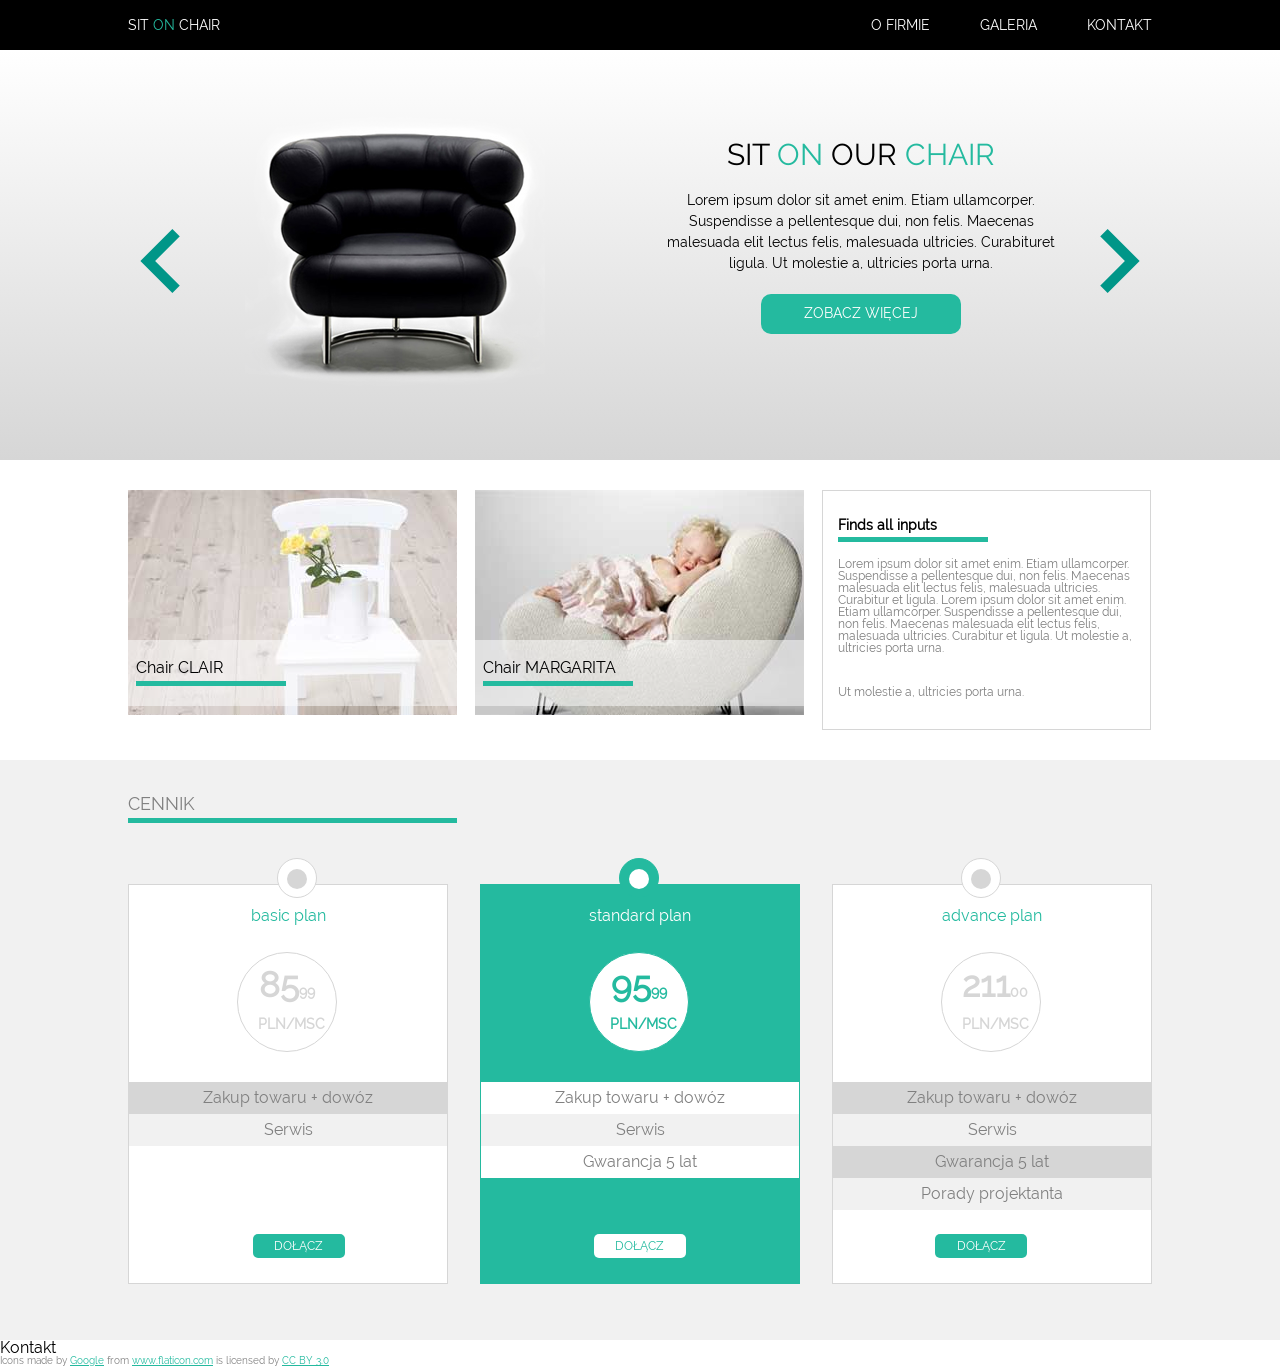
==== index.html @ 919648d9 "Adding styles in Sass, slider and some minor updates" ====
<!DOCTYPE html>
<html lang="en">
<head>
    <meta charset="UTF-8">
    <title>Warsztaty 9 pazdziernika</title>
    <!--<link rel="stylesheet" href="css/style.css">-->
    <link rel="stylesheet" href="css/scss/style2.css">


    <script src="js/jquery-2.1.4.js"></script>
    <script src="js/app.js"></script>
</head>
<body>

    <nav>
        <div class="content">
            <ul>
                <li class="logo">Sit <span class="green">on</span> chair</li>
                <li class="links"><a href="#">Kontakt</a></li>
                <li class="links"><a href="#">Galeria</a></li>
                <li class="links"><a href="#">O firmie</a></li>
            </ul>
        </div>
    </nav>

    <div class="clear"></div>

<!-- tu będzie tooltip
    <div class="tooltip">
        <ul>
            <li>Aktualności</li>
            <li>Nasz team</li>
            <li>Historia</li>
        </ul>
    </div>

    -->

    <div class="jumbotron">
        <div class="content">
            <img class="arrowLeft" src="images/left216.png"/>

            <ul>
                <li>
                    <figure class="bchair">
                    <img src="images/black_chair.png"/>
                    </figure>

                    <article class="main_description">
                        <h1>Sit <span class="green">on </span> our <span class="green">chair</span></h1>
                        <p>Lorem ipsum dolor sit amet enim. Etiam ullamcorper. Suspendisse a pellentesque dui, non felis. Maecenas malesuada elit lectus felis, malesuada ultricies. Curabituret                        ligula. Ut molestie a, ultricies porta urna. </p>
                        <p class="main_more"><a href="#">Zobacz więcej</a></p>
                    </article>
                </li>

                <li>
                    <figure class="bchair">
                    <img src="images/orange.png"/>
                    </figure>

                    <article class="main_description">
                        <h1>Sit <span class="green">on </span> our <span class="green">chair</span></h1>
                        <p>Lorem ipsum dolor sit amet enim. Etiam ullamcorper. Suspendisse a pellentesque dui, non felis. Maecenas malesuada elit lectus felis, malesuada ultricies. Curabitur                          et ligula. Ut molestie a, ultricies porta urna. </p>
                        <p class="main_more"><a href="#">Zobacz więcej</a></p>
                    </article>

                </li>

                <li>
                    <figure class="bchair">
                    <img src="images/red.png"/>
                    </figure>

                    <article class="main_description">
                        <h1>Sit <span class="green">on </span> our <span class="green">chair</span></h1>
                        <p>Lorem ipsum dolor sit amet enim. Etiam ullamcorper. Suspendisse a pellentesque dui, non felis. Maecenas malesuada elit lectus felis, malesuada ultricies. Curabitur                          et ligula. Ut molestie a, ultricies porta urna. </p>
                        <p class="main_more"><a href="#">Zobacz więcej</a></p>
                    </article>
                </li>
            </ul>

             <img class="arrowRight" src="images/keyboard53.png"/>

        </div>
    </div>

    <div class="clear"></div>

    <div class="examples">
        <div class="content">

            <article class="examples_pictures">
                <img class="picture_chair" data-order="0" src="images/box1_img.jpg"/>
                <div class="examples_description">
                    <h3 class="examples_title">Chair CLAIR</h3>
                </div>
            </article>

            <article class="examples_pictures">
                <img class="picture_chair" data-order="1" src="images/box2_img.jpg"/>
                <div class="examples_description">
                    <h3 class="examples_title">Chair MARGARITA</h3>
                </div>
            </article>

            <article class="examples_more">
                <h3 class="examples_title">Finds all inputs</h3>
                <p>Lorem ipsum dolor sit amet enim. Etiam ullamcorper. Suspendisse a pellentesque dui, non felis. Maecenas malesuada elit lectus felis, malesuada ultricies. Curabitur et                       ligula. Lorem ipsum dolor sit amet enim. Etiam ullamcorper. Suspendisse a pellentesque dui, non felis. Maecenas malesuada elit lectus felis, malesuada ultricies.                               Curabitur et ligula. Ut molestie a, ultricies porta urna. </p>
                <p>Ut molestie a, ultricies porta urna.</p>
            </article>


        </div>

    </div>


    <div class="clear"></div>

    <div class="pricelist">

        <div class="content">

            <div class="pricelist_title">
                <h2>Cennik</h2>
            </div>

            <div class="pricelist_plans">

                <div class="pricelist_outer_circles">
                    <p></p>
                    <p class = pricelist_type2></p>
                    <p></p>
                </div>

                <div class="pricelist_circles">
                    <p></p>
                    <p class="pricelist_type2"></p>
                    <p></p>
                </div>


                <article class="pricelist_type1">
                    <h2>basic plan</h2>
                    <p class="pricelist_prices">85<sup>99</sup><br><span>pln/msc</span></p>
                    <ul>
                        <li>Zakup towaru + dowóz</li>
                        <li>Serwis</li>
                    </ul>

                </article>


                <article class="pricelist_type2">
                    <h2>standard plan</h2>
                    <p class="pricelist_prices_type2">95<sup>99</sup><br><span>pln/msc</span></p>
                    <ul>
                        <li>Zakup towaru + dowóz</li>
                        <li>Serwis</li>
                        <li>Gwarancja 5 lat</li>
                    </ul>
                </article>

                <article class="pricelist_type1">
                    <h2>advance plan</h2>
                    <p class="pricelist_prices">211<sup>00</sup><br><span>pln/msc</span></p>
                    <ul>
                        <li>Zakup towaru + dowóz</li>
                        <li>Serwis</li>
                        <li>Gwarancja 5 lat</li>
                        <li>Porady projektanta</li>
                    </ul>
                </article>

                <div>
                    <a href="#">Dołącz</a>
                    <a class="pricelist_type2" href="#">Dołącz</a>
                    <a href="#">Dołącz</a>
                </div>


            </div>


            </div>
    </div>

<div class="clear"></div>

<div class="contact_title">
    <h2>Kontakt</h2>

    <!--form goes here-->
</div>


<!-- REFERENCES -->
    <div class="references">
        Icons made by <a href="http://www.flaticon.com/authors/google" title="Google">Google</a> from <a href="http://www.flaticon.com" title="Flaticon">www.flaticon.com</a>             is licensed by <a href="http://creativecommons.org/licenses/by/3.0/" title="Creative Commons BY 3.0">CC BY 3.0</a></div>
    </div>







</body>
</html>
---- css/style.css ----
/* http://meyerweb.com/eric/tools/css/reset/ 2. v2.0 | 20110126
  License: none (public domain)
*/

html, body, div, span, applet, object, iframe,
h1, h2, h3, h4, h5, h6, p, blockquote, pre,
a, abbr, acronym, address, big, cite, code,
del, dfn, em, img, ins, kbd, q, s, samp,
small, strike, strong, sub, sup, tt, var,
b, u, i, center,
dl, dt, dd, ol, ul, li,
fieldset, form, label, legend,
table, caption, tbody, tfoot, thead, tr, th, td,
article, aside, canvas, details, embed,
figure, figcaption, footer, header, menu, nav, output, ruby, section, summary,
time, mark, audio, video {
    margin: 0;
    padding: 0;
    border: 0;
    font-size: 100%;
    font: inherit;
    vertical-align: baseline;
}

/* HTML5 display-role reset for older browsers */

article, aside, details, figcaption, figure,
footer, header, menu, nav, section {
    display: block;
}
body {
    line-height: 1;
}
ol, ul {
    list-style: none;
}
blockquote, q {
    quotes: none;
}
blockquote:before, blockquote:after,
q:before, q:after {
    content: none;
}
table {
    border-collapse: collapse;
    border-spacing: 0;
}

/* My styles */

@font-face {
    font-family: 'ralewayregular';
    src: url('../fonts/raleway-regular.woff') format('woff');
    font-weight: normal;
    font-style: normal;
}

body {
    font-family: 'ralewayregular', sans-serif;
    width: 980px;
    margin: auto;
    line-height: 1;
    padding: 0;
    border: 0;
}

.clear {
    clear: both;
}
/* Navigation bar */
nav ul {
    background-color: #000000;
    height: 50px;
    width: 980px;
    margin: 0 auto;
    padding: 0;
    border: 0;
}

nav li {
    display: inline-block;
    text-transform: uppercase;
    font-size: 14px;
    color: #ffffff;
    padding: 18px 0 18px 0;
    margin-right: 30px;
    margin-left: 30px;
}

nav li a:link, a:visited {
    text-decoration: none;
    color: white;
}

.green {
    color: #24BA9F;
}

.logo {
    float: left;
}

.links {
    float: right;
}

/* Sticky menu */
/*
.stickyMenu {
    width: 100px;
    height: 100px;
    position: absolute;
    display: block;
    background-color: #000000;
    color: #ffffff;
    top: 100px;
    left: 200px;
}

*/
/* Jumbotron styling */

.jumbotron {
    width: auto;
    height: 400px;
    background: linear-gradient(to bottom, rgb(249, 249, 249), rgb(206, 205, 213));
    display: block;
    border: 0;
    margin: 0;
    position:relative;
}

.jumbotron li {
    display: none;
}

.arrowLeft {
    position: absolute;
    top: 179px;
    left: 30px;
}

.arrowRight {
    position: absolute;
    top: 179px;
    right: 30px;
}

.bchair {
    float: left;
    padding: 40px 0 0 30px;
}

.main_description {
    float: left;
    height: 300px;
    width: 400px;
    text-align: center;
    display: table-cell;
    vertical-align: middle;
    margin: 90px 30px 0 -40px;
}

.main_description h1 {
    text-transform: uppercase;
    font-size: 30px;
    padding: 20px;
}

.main_description p {
    font-size: 14px;
    line-height: 1.5em;
}

.main_more {
    text-transform: uppercase;
    background-color: #24BA9F;
    color: #ffffff;
    font-size: 20px;
    height: 40px;
    width: 200px;
    border-radius: 10px;
    padding: 9px 0;
    box-sizing: border-box;
    text-align: center;
    margin: 20px 100px;
}

.main_more a:link, a:visited {
    text-decoration: none;
    color: #ffffff;
}

/* Examples styling */

.examples {
    width: auto;
    background: #ffffff;
    height: 290px;
    display: block;
    position: relative;
    border: 0;
    margin: 15px 30px 15px 30px;
}

.examples article {
    float: left;
    margin: 0 10px 0 0;
    position: relative;
}

.examples_more {
    border: 1px solid #D6D6D6;
    width: 232px;
    float: left;
    padding: 15px;
    box-sizing: border-box;
}

.examples_more p {
    font-size: 12px;
    color: #808080;
    padding: 16px 0;
}

.examples h3 {
    display: block;
    font-size: 14px;
    font-weight: bold;
    color: #000000;
}

.examples_description {
    background: rgba(255,255,255,.5);
    position: absolute;
    top: 150px;
    width: 329px;
    height: 50px;
    padding: 8px 8px 8px 8px;
}

.examples_title {
    display: block;
    border-bottom: 5px solid #24BA9F;
    width: 150px;
    padding: 12px 0 5px 0;
}

/* Pricelist styling */

.pricelist {
    width: auto;
    background: #F1F1F1;
    height: 580px;
    display: block;
    border: 0;
    margin: 0;
    padding: 0 30px;
}

h2 {
    font-size: 18px;
    text-transform: uppercase;
    color: #808080;
}

.pricelist_title {
    display: block;
    position: relative;
    top: 35px;
    left: 5px;
    border-bottom: 5px solid #24BA9F;
    width: 329px;
    height: 23px;
   }

/* Pricelist boxes styling */

.pricelist_plans {
    display: block;
    margin: 30px 0 30px 0;
}

.pricelist_type1 {
    display: block;
    float: left;
    width: 295px;
    height: 400px;
    border: 1px solid #D6D6D6;
    box-sizing: border-box;
    background: #ffffff;
    margin: 0 5px 0 5px;
    color: #808080;
    padding: 15px 0;
    text-align: center;
    line-height: 2em;
}

.pricelist_outer_circles p {
    display: inline-block;
    height: 40px;
    width: 40px;
    border-radius: 20px;
    background-color: #ffffff;
    border: 1px solid #D6D6D6;
    position: relative;
    top: 40px;
    left: 135px;
    margin: 0 260px 0 0;
}

.pricelist_outer_circles p.pricelist_type2 {
    background-color: #24BA9F;
    border: 1px solid #24BA9F;
}

.pricelist_circles p {
    display: inline-block;
    height: 20px;
    width: 20px;
    border-radius: 10px;
    background-color: #D6D6D6;
    position: relative;
    top: 7px;
    left: 146px;
    margin: 0 282px 0 0;
}

.pricelist_circles p.pricelist_type2 {
    background-color: #ffffff;
}

p.pricelist_prices {
    display: inline-block;
    height: 100px;
    width: 100px;
    border-radius: 50px;
    background-color: #ffffff;
    border: 1px solid #D6D6D6;
    color: #D6D6D6;
    font-size: 35px;
    font-weight: 900;
    text-align: center;
    position: relative;
    top: -30px;
    left: 100px;
    margin: 0 202px 0 0;
    line-height: 0.7em;
    padding: 20px;
    box-sizing: border-box;
}

.pricelist_prices sup {
    font-size: 14px;
}

.pricelist_prices span {
    font-size: 14px;
    text-transform: uppercase;
}

.pricelist_prices_type2 {
    color: #24BA9F;
    border: 1px solid #24BA9F;
    display: inline-block;
    height: 100px;
    width: 100px;
    border-radius: 50px;
    background-color: #ffffff;
    font-size: 35px;
    font-weight: 900;
    text-align: center;
    position: relative;
    top: -30px;
    left: 100px;
    margin: 0 202px 0 0;
    line-height: 0.7em;
    padding: 20px;
    box-sizing: border-box;
}

.pricelist_prices_type2 sup {
    font-size: 14px;
}

.pricelist_prices_type2 span {
    font-size: 14px;
    text-transform: uppercase;
}


.pricelist_type1 h2 {
    color: #24BA9F;
    margin: 0 0 50px 0;
}

.pricelist ul{
    margin: 0;
    border: 0;
    padding: 0;
}

.pricelist li {
    list-style: none;
    width: 100%;
}

.pricelist_type1 li:nth-child(odd) {
    background-color: #D6D6D6;
}

.pricelist li:nth-child(even) {
    background-color: #F1F1F1;
}

.pricelist_type2 li:nth-child(odd) {
    background-color: #ffffff;
}

article.pricelist_type2 {
    display: block;
    float: left;
    width: 295px;
    height: 400px;
    border: 1px solid #24BA9F;
    box-sizing: border-box;
    background: #24BA9F;
    margin: 0 5px 0 5px;
    color: #808080;
    padding: 15px 0;
    text-align: center;
    line-height: 2em;
}

.pricelist_type2 h2 {
    color: #24BA9F;
    margin: 0 0 50px 0;
}

article.pricelist_type2 h2 {
    color: #ffffff;
}

.pricelist a, a:visited {
    display: inline-block;
    text-transform: uppercase;
    background-color: #24BA9F;
    color: #ffffff;
    font-size: 12px;
    height: 24px;
    width: 92px;
    border-radius: 5px;
    text-align: center;
    float: left;
    position: relative;
    top: -50px;
    margin: 0 107px;
    padding: 6px;
    box-sizing: border-box;
    text-decoration: none;
}

a.pricelist_type2, a.pricelist_type2:visited {
    color: #24BA9F;
    background-color: #ffffff;
}


/*references*/
.references {
    color: #808080;
    font-size: 10px;
}

.references a {
    color: #24BA9F;
}
---- css/scss/style2.css ----
/* http://meyerweb.com/eric/tools/css/reset/ 2. v2.0 | 20110126
  License: none (public domain)
*/
html, body, div, span, applet, object, iframe,
h1, h2, h3, h4, h5, h6, p, blockquote, pre,
a, abbr, acronym, address, big, cite, code,
del, dfn, em, img, ins, kbd, q, s, samp,
small, strike, strong, sub, sup, tt, var,
b, u, i, center,
dl, dt, dd, ol, ul, li,
fieldset, form, label, legend,
table, caption, tbody, tfoot, thead, tr, th, td,
article, aside, canvas, details, embed,
figure, figcaption, footer, header, menu, nav, output, ruby, section, summary,
time, mark, audio, video {
  margin: 0;
  padding: 0;
  border: 0;
  font-size: 100%;
  font: inherit;
  vertical-align: baseline; }

/* HTML5 display-role reset for older browsers */
article, aside, details, figcaption, figure,
footer, header, menu, nav, section {
  display: block; }

body {
  line-height: 1; }

ol, ul {
  list-style: none; }

blockquote, q {
  quotes: none; }

blockquote:before, blockquote:after,
q:before, q:after {
  content: none; }

table {
  border-collapse: collapse;
  border-spacing: 0; }

@font-face {
  font-family: 'ralewayregular';
  src: url("../../fonts/raleway-regular.woff") format("woff");
  font-weight: normal;
  font-style: normal; }
/*General settings*/
body {
  font-family: 'ralewayregular', sans-serif;
  line-height: 1;
  padding: 0;
  border: 0; }

.content {
  width: 1024px;
  margin: auto;
  position: relative; }

.clear {
  clear: both; }

/* Navigation bar */
nav {
  background-color: #000000;
  width: 100%; }
  nav ul {
    height: 50px; }
    nav ul :nth-child(n+3):nth-child(-n+4) {
      padding-right: 50px; }
    nav ul li {
      display: inline-block;
      text-transform: uppercase;
      font-size: 14px;
      color: #ffffff;
      padding: 18px 0 18px 0; }
      nav ul li a:link {
        text-decoration: none;
        color: #ffffff; }
      nav ul li a:visited {
        text-decoration: none;
        color: #ffffff; }

.green {
  color: #24BA9F; }

.logo {
  float: left; }

.links {
  float: right; }

/*Jumbotron styling*/
.jumbotron {
  width: auto;
  height: 410px;
  background: linear-gradient(to bottom, #ffffff, #D6D6D6);
  display: block;
  position: relative; }
  .jumbotron li {
    display: none; }

.arrowLeft {
  position: absolute;
  top: 179px;
  left: 0; }

.arrowRight {
  position: absolute;
  top: 179px;
  right: 0; }

.bchair {
  float: left;
  padding: 31.5px; }

.main_description {
  float: left;
  height: 300px;
  width: 400px;
  text-align: center;
  margin-top: 70px;
  margin-bottom: 30px; }
  .main_description h1 {
    text-transform: uppercase;
    font-size: 30px;
    padding: 20px; }
  .main_description p {
    font-size: 14px;
    line-height: 1.5em; }

.main_more {
  text-transform: uppercase;
  background-color: #24BA9F;
  color: #ffffff;
  font-size: 20px;
  height: 40px;
  width: 200px;
  border-radius: 10px;
  padding: 9px 0;
  box-sizing: border-box;
  text-align: center;
  margin: 20px 100px; }
  .main_more a:link {
    text-decoration: none;
    color: #ffffff; }
  .main_more a:visited {
    text-decoration: none;
    color: #ffffff; }

/* Examples styling */
.examples {
  width: auto;
  background: #ffffff;
  height: 240px;
  display: block;
  position: relative;
  border: 0;
  margin: 30px 0; }

.examples_pictures {
  float: left;
  margin-right: 18px;
  position: relative; }

.examples_more {
  border: 1px solid #D6D6D6;
  width: 329px;
  float: left;
  padding: 15px;
  box-sizing: border-box;
  margin: 0; }
  .examples_more p {
    font-size: 12px;
    color: #808080;
    padding: 16px 0; }
  .examples_more h3 {
    display: block;
    font-size: 14px;
    font-weight: bold;
    color: #000000; }

.examples_description {
  background: rgba(255, 255, 255, 0.5);
  position: absolute;
  top: 150px;
  width: 329px;
  height: 50px;
  padding: 8px 8px 8px 8px; }

.examples_title {
  display: block;
  border-bottom: 5px solid #24BA9F;
  width: 150px;
  padding: 12px 0 5px 0; }

/* Pricelist styling */
.pricelist {
  width: auto;
  background: #F1F1F1;
  height: 580px;
  display: block; }

.pricelist_title {
  display: block;
  position: relative;
  top: 35px;
  border-bottom: 5px solid #24BA9F;
  width: 329px;
  height: 23px; }
  .pricelist_title h2 {
    font-size: 18px;
    text-transform: uppercase;
    color: #808080; }

/* Pricelist boxes styling */
.pricelist_plans {
  display: block;
  margin: 30px 0 30px 0; }

.pricelist_outer_circles p {
  display: inline-block;
  height: 40px;
  width: 40px;
  border-radius: 20px;
  background-color: #ffffff;
  border: 1px solid #D6D6D6;
  box-sizing: border-box;
  position: relative;
  top: 40px;
  margin: 0 149px; }

.pricelist_outer_circles p.pricelist_type2 {
  background-color: #24BA9F;
  border: 1px solid #24BA9F; }

.pricelist_circles p {
  display: inline-block;
  height: 20px;
  width: 20px;
  border-radius: 10px;
  background-color: #D6D6D6;
  box-sizing: border-box;
  position: relative;
  top: 8px;
  margin: 0 159px; }

.pricelist_circles p.pricelist_type2 {
  background-color: #ffffff; }

.pricelist_type1 {
  display: block;
  float: left;
  width: 320px;
  height: 400px;
  border: 1px solid #D6D6D6;
  box-sizing: border-box;
  background: #ffffff;
  color: #808080;
  padding: 15px 0;
  text-align: center;
  line-height: 2em; }
  .pricelist_type1 h2 {
    color: #24BA9F;
    margin: 0 0 50px 0; }

article.pricelist_type2 {
  display: block;
  float: left;
  width: 320px;
  height: 400px;
  border: 1px solid #24BA9F;
  box-sizing: border-box;
  background: #24BA9F;
  margin: 0 32px;
  color: #808080;
  padding: 15px 0;
  text-align: center;
  line-height: 2em; }
  article.pricelist_type2 h2 {
    color: #ffffff; }

.pricelist_type2 h2 {
  color: #24BA9F;
  margin: 0 0 50px 0; }

p.pricelist_prices {
  display: inline-block;
  height: 100px;
  width: 100px;
  border-radius: 50px;
  background-color: #ffffff;
  border: 1px solid #D6D6D6;
  color: #D6D6D6;
  font-size: 35px;
  font-weight: 900;
  text-align: center;
  position: relative;
  top: -30px;
  left: 100px;
  margin: 0 202px 0 0;
  line-height: 0.7em;
  padding: 20px;
  box-sizing: border-box; }
  p.pricelist_prices sup {
    font-size: 14px; }
  p.pricelist_prices span {
    font-size: 14px;
    text-transform: uppercase; }

.pricelist_prices_type2 {
  color: #24BA9F;
  border: 1px solid #24BA9F;
  display: inline-block;
  height: 100px;
  width: 100px;
  border-radius: 50px;
  background-color: #ffffff;
  font-size: 35px;
  font-weight: 900;
  text-align: center;
  position: relative;
  top: -30px;
  left: 100px;
  margin: 0 202px 0 0;
  line-height: 0.7em;
  padding: 20px;
  box-sizing: border-box; }
  .pricelist_prices_type2 sup {
    font-size: 14px; }
  .pricelist_prices_type2 span {
    font-size: 14px;
    text-transform: uppercase; }

.pricelist ul {
  margin: 0;
  border: 0;
  padding: 0; }
.pricelist li {
  list-style: none;
  width: 100%; }
  .pricelist li:nth-child(even) {
    background-color: #F1F1F1; }
  .pricelist li:nth-child(odd) {
    background-color: #ffffff; }

.pricelist_type1 li:nth-child(odd) {
  background-color: #D6D6D6; }

.pricelist a,
.pricelist a:visited {
  display: inline-block;
  text-transform: uppercase;
  background-color: #24BA9F;
  color: #ffffff;
  font-size: 12px;
  height: 24px;
  width: 92px;
  border-radius: 5px;
  text-align: center;
  float: left;
  position: relative;
  top: -50px;
  margin: 0 124.66667px;
  padding: 6px;
  box-sizing: border-box;
  text-decoration: none; }

a.pricelist_type2,
a.pricelist_type2:visited {
  color: #24BA9F;
  background-color: #ffffff; }

/*references*/
.references {
  color: #808080;
  font-size: 10px; }
  .references a {
    color: #24BA9F; }

/*# sourceMappingURL=style2.css.map */
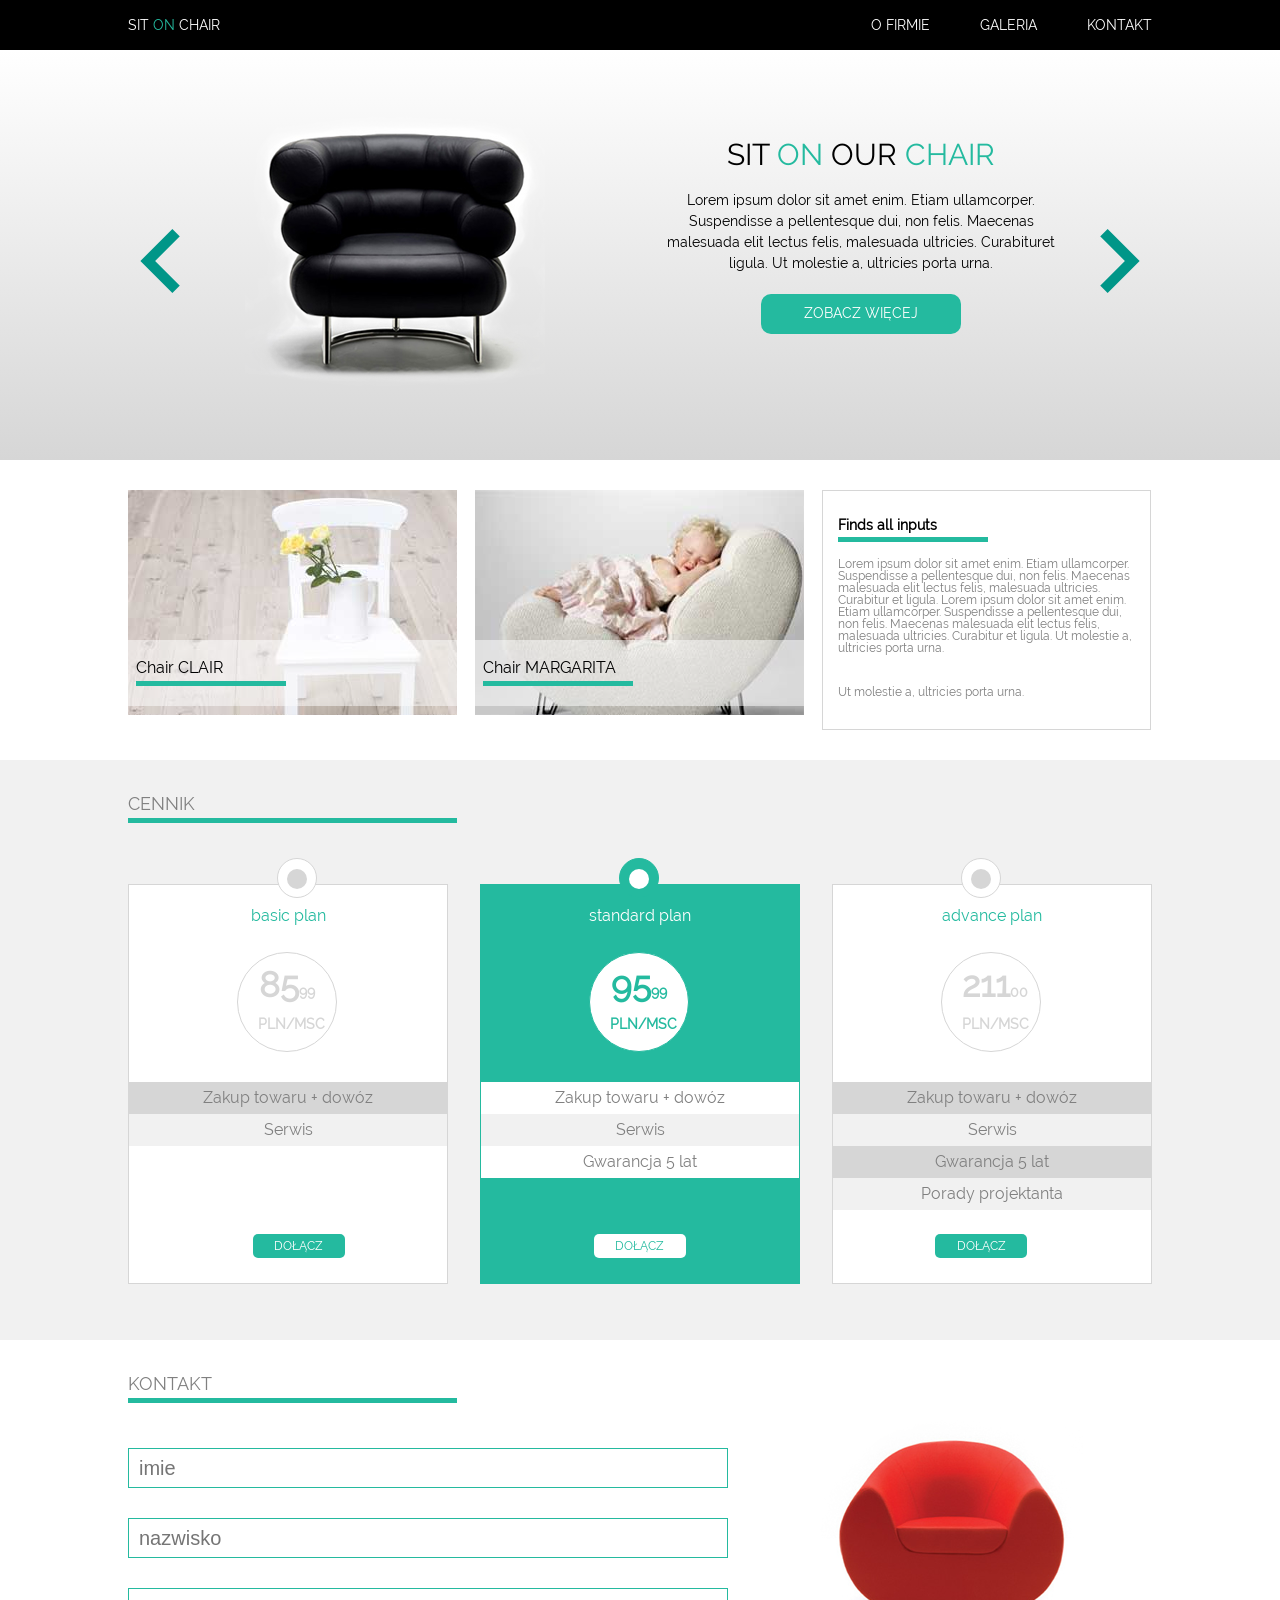
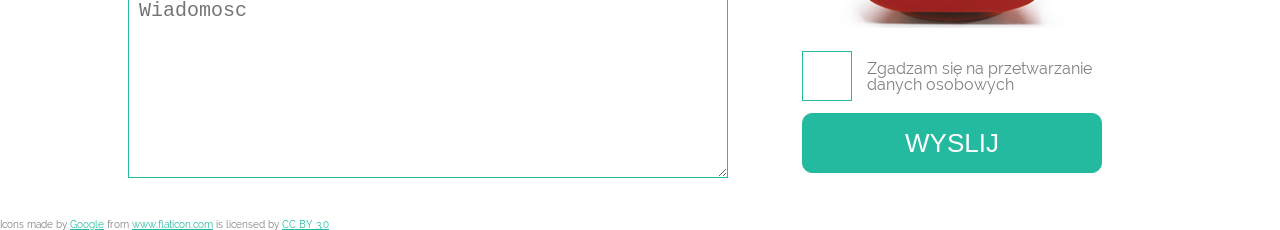
==== commit deb84661: "Added contact form section" ====
--- a/index.html
+++ b/index.html
@@ -187,22 +187,44 @@
 
 <div class="clear"></div>
 
-<div class="contact_title">
-    <h2>Kontakt</h2>
-
-    <!--form goes here-->
-</div>
+    <div class="contact">
+        <div class="content">
+            <div class="contact_title">
+                <h2>Kontakt</h2>
+            </div>
+
+            <div class="contact-form">
+                <form>
+                    <div class="to-left">
+                        <input type="text" id="imie" placeholder="imie">
+                        <input type="text" id="nazwisko" placeholder="nazwisko">
+                        <textarea class="wiadomosc" placeholder="Wiadomosc"></textarea>
+                    </div>
+
+                    <div class="to-right">
+                        <img src="images/red_chair.png">
+                        <div class="checkbox">
+                            <input type="checkbox" id="agree">
+                            <label for="agree">Zgadzam się na przetwarzanie danych osobowych</label>
+                        </div>
+                        <input type="submit" value="wyslij">
+                    </div>
+
+                </form>
+
+
+            </div>
+        </div>
+    </div>
+
+<div class="clear"></div>
+
 
 
 <!-- REFERENCES -->
     <div class="references">
-        Icons made by <a href="http://www.flaticon.com/authors/google" title="Google">Google</a> from <a href="http://www.flaticon.com" title="Flaticon">www.flaticon.com</a>             is licensed by <a href="http://creativecommons.org/licenses/by/3.0/" title="Creative Commons BY 3.0">CC BY 3.0</a></div>
-    </div>
-
-
-
-
-
+        Icons made by <a href="http://www.flaticon.com/authors/google" title="Google">Google</a> from <a href="http://www.flaticon.com" title="Flaticon">www.flaticon.com</a>             is licensed by <a href="http://creativecommons.org/licenses/by/3.0/" title="Creative Commons BY 3.0">CC BY 3.0</a>
+    </div>
 
 
 </body>
--- a/css/scss/style2.css
+++ b/css/scss/style2.css
@@ -373,6 +373,97 @@
   color: #24BA9F;
   background-color: #ffffff; }
 
+/*contact*/
+.contact {
+  width: auto;
+  background: #ffffff;
+  height: 480px;
+  display: block; }
+
+.contact_title {
+  display: block;
+  position: relative;
+  top: 35px;
+  border-bottom: 5px solid #24BA9F;
+  width: 329px;
+  height: 23px; }
+  .contact_title h2 {
+    font-size: 18px;
+    text-transform: uppercase;
+    color: #808080; }
+
+.to-left {
+  float: left;
+  width: 624px;
+  position: relative;
+  top: 80px; }
+  .to-left input[type="text"] {
+    margin-bottom: 30px;
+    border: 1px solid #24BA9F;
+    height: 40px;
+    width: 600px;
+    font-size: 20px;
+    padding: 10px;
+    box-sizing: border-box; }
+  .to-left .wiadomosc {
+    padding: 10px;
+    height: 190px;
+    width: 600px;
+    font-size: 20px;
+    border: 1px solid #24BA9F;
+    box-sizing: border-box; }
+
+.to-right {
+  float: right;
+  width: 400px;
+  position: relative;
+  top: 50px;
+  padding: 0 50px;
+  box-sizing: border-box; }
+  .to-right .checkbox {
+    position: relative;
+    margin: 20px 0; }
+    .to-right .checkbox input {
+      display: block;
+      opacity: 0;
+      height: 48px;
+      position: absolute;
+      width: 48px; }
+    .to-right .checkbox input:checked + label::after {
+      display: block; }
+    .to-right .checkbox label {
+      display: block;
+      padding-left: 65px;
+      padding-top: 10px;
+      position: relative;
+      font-size: 16px;
+      color: #808080; }
+      .to-right .checkbox label:before, .to-right .checkbox label:after {
+        border: 1px solid #24BA9F;
+        content: "";
+        display: block;
+        left: 0;
+        height: 48px;
+        position: absolute;
+        width: 48px;
+        top: 0; }
+      .to-right .checkbox label:after {
+        background: url("../../images/form_ok.jpg") no-repeat center;
+        border: 0;
+        display: none; }
+  .to-right img {
+    padding: 0 18px;
+    box-sizing: border-box; }
+  .to-right input[type="submit"] {
+    height: 60px;
+    width: 300px;
+    border-radius: 10px;
+    border: 1px solid #24BA9F;
+    background-color: #24BA9F;
+    color: #ffffff;
+    text-transform: uppercase;
+    font-size: 26px; }
+
 /*references*/
 .references {
   color: #808080;
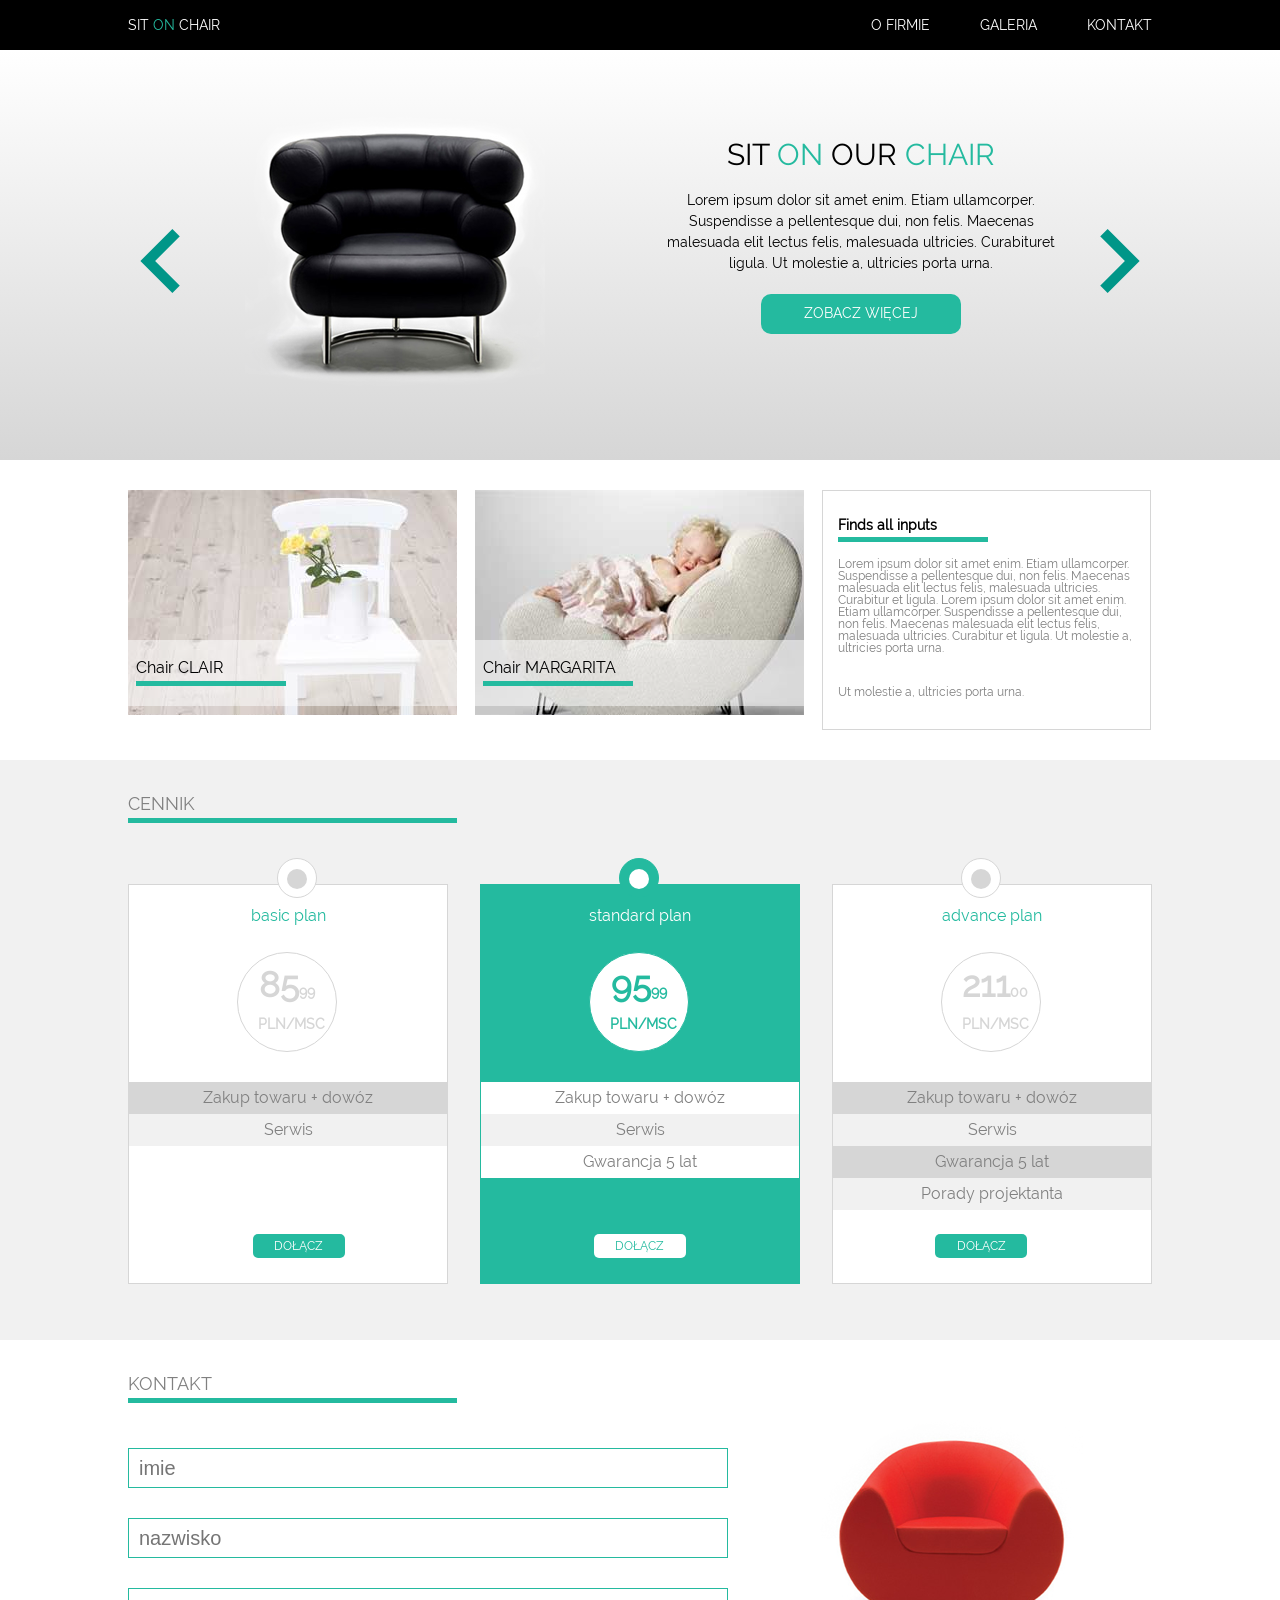
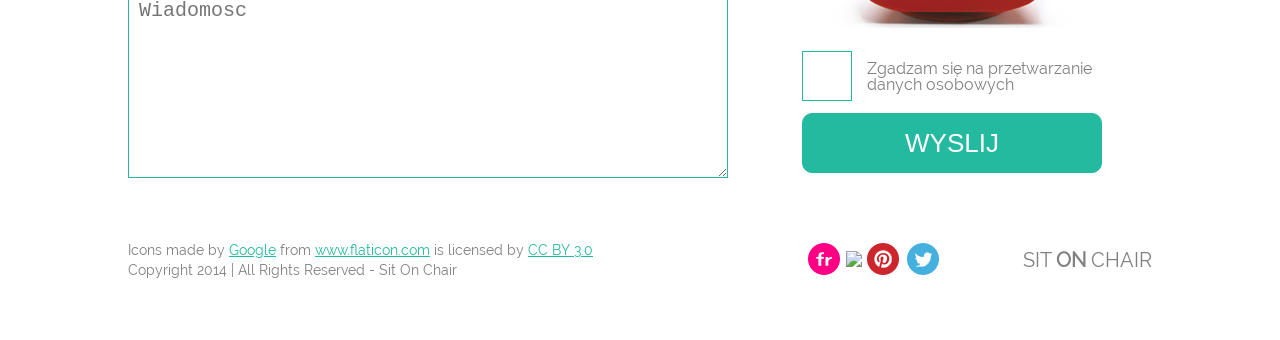
==== commit 413112bd: "Added references section. Finished styling in vanilla CSS and updated styling in Sass" ====
--- a/index.html
+++ b/index.html
@@ -185,7 +185,7 @@
             </div>
     </div>
 
-<div class="clear"></div>
+    <div class="clear"></div>
 
     <div class="contact">
         <div class="content">
@@ -211,19 +211,26 @@
                     </div>
 
                 </form>
-
-
-            </div>
-        </div>
-    </div>
-
-<div class="clear"></div>
-
-
-
-<!-- REFERENCES -->
+            </div>
+        </div>
+    </div>
+
+    <div class="clear"></div>
+
     <div class="references">
-        Icons made by <a href="http://www.flaticon.com/authors/google" title="Google">Google</a> from <a href="http://www.flaticon.com" title="Flaticon">www.flaticon.com</a>             is licensed by <a href="http://creativecommons.org/licenses/by/3.0/" title="Creative Commons BY 3.0">CC BY 3.0</a>
+        <div class="content references-content">
+                <ul class="references-items">
+                    <li class="references-copyright">
+                        <p>Icons made by <a href="http://www.flaticon.com/authors/google" title="Google">Google</a> from <a href="http://www.flaticon.com" title="Flaticon">www.flaticon.com</a>                        is licensed by <a href="http://creativecommons.org/licenses/by/3.0/" title="Creative Commons BY 3.0">CC BY 3.0</a></p>
+                        <p>Copyright 2014 | All Rights Reserved - Sit On Chair</p>
+                    </li>
+                    <li class="references-item"><a href="http://www.flickr.com"><img src="images/flickr.png"></a></li>
+                    <li class="references-item"><a href="http://www.vimeo.com"><img src="images/vimeo.png"></a></li>
+                    <li class="references-item"><a href="http://www.pinterest.com"><img src="images/pinterest.png"></a></li>
+                    <li class="references-item"><a href="http://www.twitter.com"><img src="images/twitter.png"></a></li>
+                    <li class="references-logo"> <p>Sit <span>on</span> chair</p></li>
+                </ul>
+        </div>
     </div>
 
 
--- a/css/style.css
+++ b/css/style.css
@@ -466,12 +466,159 @@
 }
 
 
+
+/*contact*/
+
+.contact {
+    width: auto;
+    background: #ffffff;
+    height: 480px;
+    display: block;
+}
+
+.contact_title {
+    display: block;
+    position: relative;
+    top: 35px;
+    left: 35px;
+    border-bottom: 5px solid #24BA9F;
+    width: 329px;
+    height: 23px;
+}
+
+.contact_title h2 {
+    font-size: 18px;
+    text-transform: uppercase;
+    color: #808080;
+}
+
+.to-left {
+    float: left;
+    width: 580px;
+    position: relative;
+    top: 80px;
+    left: 35px;
+}
+
+.to-left input[type="text"] {
+    margin-bottom: 30px;
+    border: 1px solid #24BA9F;
+    height: 40px;
+    width: 500px;
+    font-size: 20px;
+    padding: 10px;
+    box-sizing: border-box;
+}
+
+.to-left .wiadomosc {
+    padding: 10px;
+    height: 190px;
+    width: 500px;
+    font-size: 20px;
+    border: 1px solid #24BA9F;
+    box-sizing: border-box;
+}
+
+.to-right {
+    float: right;
+    width: 400px;
+    position: relative;
+    top: 50px;
+    padding: 0 50px;
+    box-sizing: border-box;
+}
+
+.to-right .checkbox {
+    position: relative;
+    margin: 20px 0;
+}
+
+.to-right .checkbox input {
+    display: block;
+    opacity: 0;
+    height: 48px;
+    position: absolute;
+    width: 48px;
+}
+
+.to-right .checkbox input:checked + label::after {
+    display: block;
+}
+
+.to-right .checkbox label {
+    display: block;
+    padding-left: 65px;
+    padding-top: 10px;
+    position: relative;
+    font-size: 16px;
+    color: #808080;
+}
+
+.to-right .checkbox label:before, .to-right .checkbox label:after {
+    border: 1px solid #24BA9F;
+    content: "";
+    display: block;
+    left: 0;
+    height: 48px;
+    position: absolute;
+    width: 48px;
+    top: 0;
+}
+
+.to-right .checkbox label:after {
+    background: url("../images/form_ok.jpg") no-repeat center;
+    border: 0;
+    display: none;
+}
+
+.to-right img {
+    padding: 0 18px;
+    box-sizing: border-box;
+}
+
+.to-right input[type="submit"] {
+    height: 60px;
+    width: 300px;
+    border-radius: 10px;
+    border: 1px solid #24BA9F;
+    background-color: #24BA9F;
+    color: #ffffff;
+    text-transform: uppercase;
+    font-size: 26px;
+}
+
 /*references*/
 .references {
-    color: #808080;
-    font-size: 10px;
-}
-
-.references a {
+    height: 100px;
+    background-color: #ffffff;
+    margin-top: 20px;
+}
+
+.references-items li {
+    display: inline-block;
+    vertical-align: middle;
+}
+
+.references-copyright {
+    color: #808080;
+    font-size: 14px;
+    margin-right: 130px;
+    margin-left: 35px;
+    line-height: 20px;
+}
+
+.references-copyright a {
     color: #24BA9F;
+}
+
+.references-logo {
+    float: right;
+    text-transform: uppercase;
+    font-size: 20px;
+    color: #808080;
+    padding-top: 10px;
+}
+
+.references-logo span {
+    font-weight: bolder;
 }
--- a/css/scss/style2.css
+++ b/css/scss/style2.css
@@ -466,9 +466,31 @@
 
 /*references*/
 .references {
+  height: 100px;
+  background-color: #ffffff;
+  margin-top: 20px; }
+
+.references-items li {
+  display: inline-block;
+  vertical-align: middle; }
+
+.references-copyright {
   color: #808080;
-  font-size: 10px; }
-  .references a {
+  font-size: 14px;
+  margin-right: 210px;
+  line-height: 20px; }
+  .references-copyright a {
     color: #24BA9F; }
 
+.references-logo {
+  float: right;
+  text-transform: uppercase;
+  font-size: 20px;
+  color: #808080;
+  padding-top: 10px; }
+  .references-logo span {
+    font-weight: bolder; }
+
+/*end*/
+
 /*# sourceMappingURL=style2.css.map */
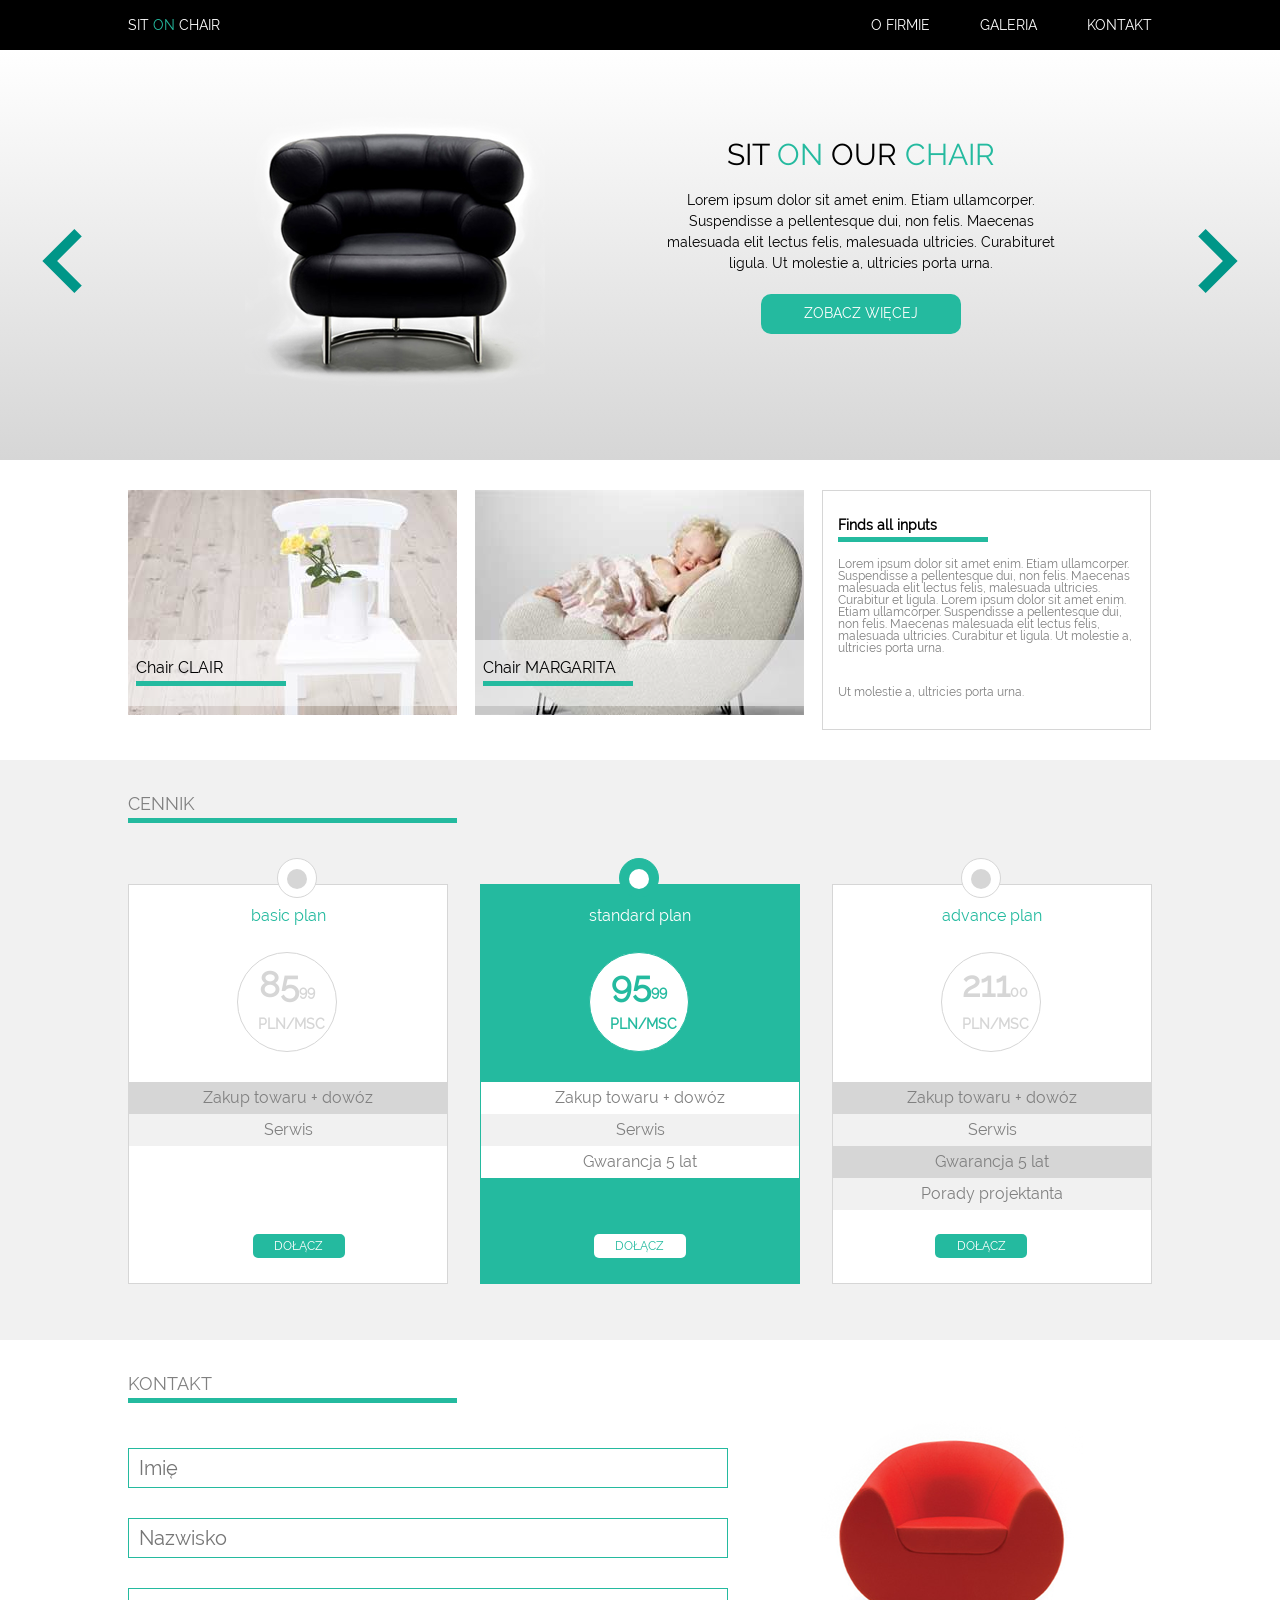
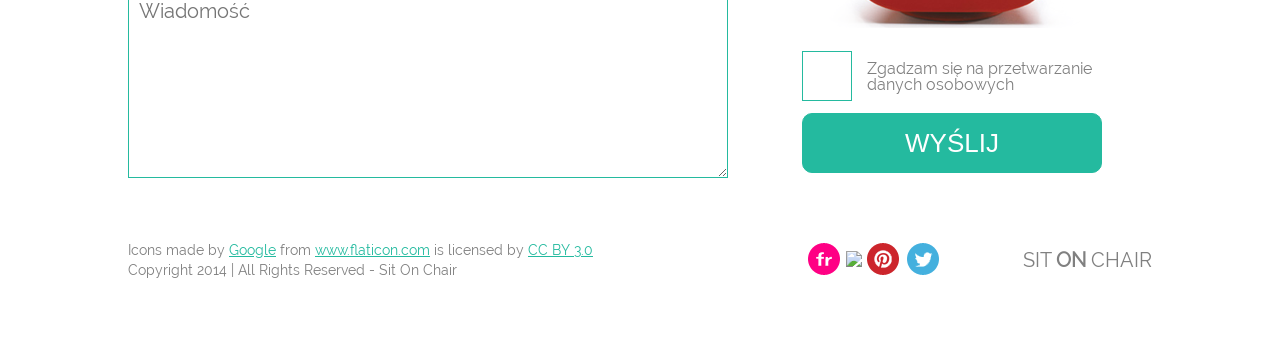
==== commit 291110b9: "Added a drop down menu with tooltips." ====
--- a/index.html
+++ b/index.html
@@ -12,79 +12,89 @@
 </head>
 <body>
 
+<div class="top-part">
     <nav>
         <div class="content">
-            <ul>
+            <ul class="firstLevel">
                 <li class="logo">Sit <span class="green">on</span> chair</li>
-                <li class="links"><a href="#">Kontakt</a></li>
-                <li class="links"><a href="#">Galeria</a></li>
-                <li class="links"><a href="#">O firmie</a></li>
+                <li class="links"><a href="#">Kontakt</a>
+                    <ul class="secondLevel">
+                        <li><a href="#">Obsługa klienta</a></li>
+                        <li><a href="#">Biuro</a></li>
+                    </ul>
+                </li>
+
+                <li class="links"><a href="#">Galeria</a>
+                    <ul class="secondLevel">
+                        <li><a href="#">Produkty</a></li>
+                        <li><a href="#">Realizacje</a></li>
+                    </ul>
+                </li>
+
+                <li class="links"><a href="#">O firmie</a>
+                    <ul class="secondLevel">
+                        <li><a href="#">Aktualności</a></li>
+                        <li><a href="#">Nasz team</a></li>
+                        <li><a href="#">Historia</a></li>
+                    </ul>
+                </li>
             </ul>
         </div>
     </nav>
 
     <div class="clear"></div>
 
-<!-- tu będzie tooltip
-    <div class="tooltip">
-        <ul>
-            <li>Aktualności</li>
-            <li>Nasz team</li>
-            <li>Historia</li>
-        </ul>
-    </div>
-
-    -->
-
     <div class="jumbotron">
         <div class="content">
+
             <img class="arrowLeft" src="images/left216.png"/>
 
             <ul>
                 <li>
                     <figure class="bchair">
-                    <img src="images/black_chair.png"/>
+                        <img src="images/black_chair.png"/>
                     </figure>
 
                     <article class="main_description">
                         <h1>Sit <span class="green">on </span> our <span class="green">chair</span></h1>
-                        <p>Lorem ipsum dolor sit amet enim. Etiam ullamcorper. Suspendisse a pellentesque dui, non felis. Maecenas malesuada elit lectus felis, malesuada ultricies. Curabituret                        ligula. Ut molestie a, ultricies porta urna. </p>
+                        <p>Lorem ipsum dolor sit amet enim. Etiam ullamcorper. Suspendisse a pellentesque dui, non felis. Maecenas malesuada elit lectus felis, malesuada ultricies.                                    Curabituret ligula. Ut molestie a, ultricies porta urna. </p>
                         <p class="main_more"><a href="#">Zobacz więcej</a></p>
                     </article>
                 </li>
 
                 <li>
                     <figure class="bchair">
-                    <img src="images/orange.png"/>
+                        <img src="images/orange.png"/>
                     </figure>
 
                     <article class="main_description">
                         <h1>Sit <span class="green">on </span> our <span class="green">chair</span></h1>
-                        <p>Lorem ipsum dolor sit amet enim. Etiam ullamcorper. Suspendisse a pellentesque dui, non felis. Maecenas malesuada elit lectus felis, malesuada ultricies. Curabitur                          et ligula. Ut molestie a, ultricies porta urna. </p>
+                        <p>Lorem ipsum dolor sit amet enim. Etiam ullamcorper. Suspendisse a pellentesque dui, non felis. Maecenas malesuada elit lectus felis, malesuada ultricies.                                    Curabitur et ligula. Ut molestie a, ultricies porta urna. </p>
                         <p class="main_more"><a href="#">Zobacz więcej</a></p>
                     </article>
-
                 </li>
 
                 <li>
                     <figure class="bchair">
-                    <img src="images/red.png"/>
+                        <img src="images/red.png"/>
                     </figure>
 
                     <article class="main_description">
                         <h1>Sit <span class="green">on </span> our <span class="green">chair</span></h1>
-                        <p>Lorem ipsum dolor sit amet enim. Etiam ullamcorper. Suspendisse a pellentesque dui, non felis. Maecenas malesuada elit lectus felis, malesuada ultricies. Curabitur                          et ligula. Ut molestie a, ultricies porta urna. </p>
+                        <p>Lorem ipsum dolor sit amet enim. Etiam ullamcorper. Suspendisse a pellentesque dui, non felis. Maecenas malesuada elit lectus felis, malesuada ultricies.                                    Curabitur et ligula. Ut molestie a, ultricies porta urna. </p>
                         <p class="main_more"><a href="#">Zobacz więcej</a></p>
                     </article>
                 </li>
             </ul>
 
-             <img class="arrowRight" src="images/keyboard53.png"/>
-
-        </div>
-    </div>
-
-    <div class="clear"></div>
+            <img class="arrowRight" src="images/keyboard53.png"/>
+
+        </div>
+    </div>
+
+    <div class="clear"></div>
+
+</div>
 
     <div class="examples">
         <div class="content">
@@ -109,16 +119,12 @@
                 <p>Ut molestie a, ultricies porta urna.</p>
             </article>
 
-
-        </div>
-
-    </div>
-
+        </div>
+    </div>
 
     <div class="clear"></div>
 
     <div class="pricelist">
-
         <div class="content">
 
             <div class="pricelist_title">
@@ -138,7 +144,6 @@
                     <p class="pricelist_type2"></p>
                     <p></p>
                 </div>
-
 
                 <article class="pricelist_type1">
                     <h2>basic plan</h2>
@@ -149,7 +154,6 @@
                     </ul>
 
                 </article>
-
 
                 <article class="pricelist_type2">
                     <h2>standard plan</h2>
@@ -178,17 +182,16 @@
                     <a href="#">Dołącz</a>
                 </div>
 
-
-            </div>
-
-
-            </div>
+            </div>
+
+        </div>
     </div>
 
     <div class="clear"></div>
 
     <div class="contact">
         <div class="content">
+
             <div class="contact_title">
                 <h2>Kontakt</h2>
             </div>
@@ -196,9 +199,9 @@
             <div class="contact-form">
                 <form>
                     <div class="to-left">
-                        <input type="text" id="imie" placeholder="imie">
-                        <input type="text" id="nazwisko" placeholder="nazwisko">
-                        <textarea class="wiadomosc" placeholder="Wiadomosc"></textarea>
+                        <input type="text" id="imie" placeholder="Imię">
+                        <input type="text" id="nazwisko" placeholder="Nazwisko">
+                        <textarea class="wiadomosc" placeholder="Wiadomość"></textarea>
                     </div>
 
                     <div class="to-right">
@@ -207,18 +210,19 @@
                             <input type="checkbox" id="agree">
                             <label for="agree">Zgadzam się na przetwarzanie danych osobowych</label>
                         </div>
-                        <input type="submit" value="wyslij">
+                        <input type="submit" value="wyślij">
                     </div>
-
                 </form>
             </div>
+
         </div>
     </div>
 
     <div class="clear"></div>
 
     <div class="references">
-        <div class="content references-content">
+        <div class="content">
+
                 <ul class="references-items">
                     <li class="references-copyright">
                         <p>Icons made by <a href="http://www.flaticon.com/authors/google" title="Google">Google</a> from <a href="http://www.flaticon.com" title="Flaticon">www.flaticon.com</a>                        is licensed by <a href="http://creativecommons.org/licenses/by/3.0/" title="Creative Commons BY 3.0">CC BY 3.0</a></p>
@@ -230,9 +234,11 @@
                     <li class="references-item"><a href="http://www.twitter.com"><img src="images/twitter.png"></a></li>
                     <li class="references-logo"> <p>Sit <span>on</span> chair</p></li>
                 </ul>
-        </div>
-    </div>
-
+
+        </div>
+    </div>
+
+    <div class="clear"></div>
 
 </body>
 </html>
--- a/css/scss/style2.css
+++ b/css/scss/style2.css
@@ -54,10 +54,12 @@
   padding: 0;
   border: 0; }
 
+.top-part {
+  position: relative; }
+
 .content {
   width: 1024px;
-  margin: auto;
-  position: relative; }
+  margin: auto; }
 
 .clear {
   clear: both; }
@@ -66,22 +68,23 @@
 nav {
   background-color: #000000;
   width: 100%; }
-  nav ul {
-    height: 50px; }
-    nav ul :nth-child(n+3):nth-child(-n+4) {
-      padding-right: 50px; }
-    nav ul li {
-      display: inline-block;
-      text-transform: uppercase;
-      font-size: 14px;
-      color: #ffffff;
-      padding: 18px 0 18px 0; }
-      nav ul li a:link {
-        text-decoration: none;
-        color: #ffffff; }
-      nav ul li a:visited {
-        text-decoration: none;
-        color: #ffffff; }
+
+ul.firstLevel {
+  height: 50px; }
+  ul.firstLevel :nth-child(n+3):nth-child(-n+4) {
+    padding-right: 50px; }
+
+.firstLevel li {
+  text-transform: uppercase;
+  font-size: 14px;
+  color: #ffffff;
+  padding: 18px 0 18px 0; }
+  .firstLevel li a:link {
+    text-decoration: none;
+    color: #ffffff; }
+  .firstLevel li a:visited {
+    text-decoration: none;
+    color: #ffffff; }
 
 .green {
   color: #24BA9F; }
@@ -91,26 +94,49 @@
 
 .links {
   float: right; }
+
+.secondLevel {
+  position: absolute;
+  top: 80px;
+  width: 130px; }
+  .secondLevel li {
+    background-color: #000000;
+    color: #ffffff;
+    text-transform: none;
+    padding: 10px;
+    display: none; }
+    .secondLevel li:first-child:after {
+      bottom: 100%;
+      left: 50%;
+      border: solid transparent;
+      content: " ";
+      height: 0;
+      width: 0;
+      position: absolute;
+      pointer-events: none;
+      border-color: transparent;
+      border-bottom-color: #000000;
+      border-width: 20px;
+      margin-left: -50px; }
 
 /*Jumbotron styling*/
 .jumbotron {
   width: auto;
   height: 410px;
   background: linear-gradient(to bottom, #ffffff, #D6D6D6);
-  display: block;
-  position: relative; }
+  display: block; }
   .jumbotron li {
     display: none; }
 
 .arrowLeft {
   position: absolute;
-  top: 179px;
-  left: 0; }
+  top: 229px;
+  left: 30px; }
 
 .arrowRight {
   position: absolute;
-  top: 179px;
-  right: 0; }
+  top: 229px;
+  right: 30px; }
 
 .bchair {
   float: left;
@@ -404,14 +430,16 @@
     width: 600px;
     font-size: 20px;
     padding: 10px;
-    box-sizing: border-box; }
+    box-sizing: border-box;
+    font-family: 'ralewayregular', sans-serif; }
   .to-left .wiadomosc {
     padding: 10px;
     height: 190px;
     width: 600px;
     font-size: 20px;
     border: 1px solid #24BA9F;
-    box-sizing: border-box; }
+    box-sizing: border-box;
+    font-family: 'ralewayregular', sans-serif; }
 
 .to-right {
   float: right;
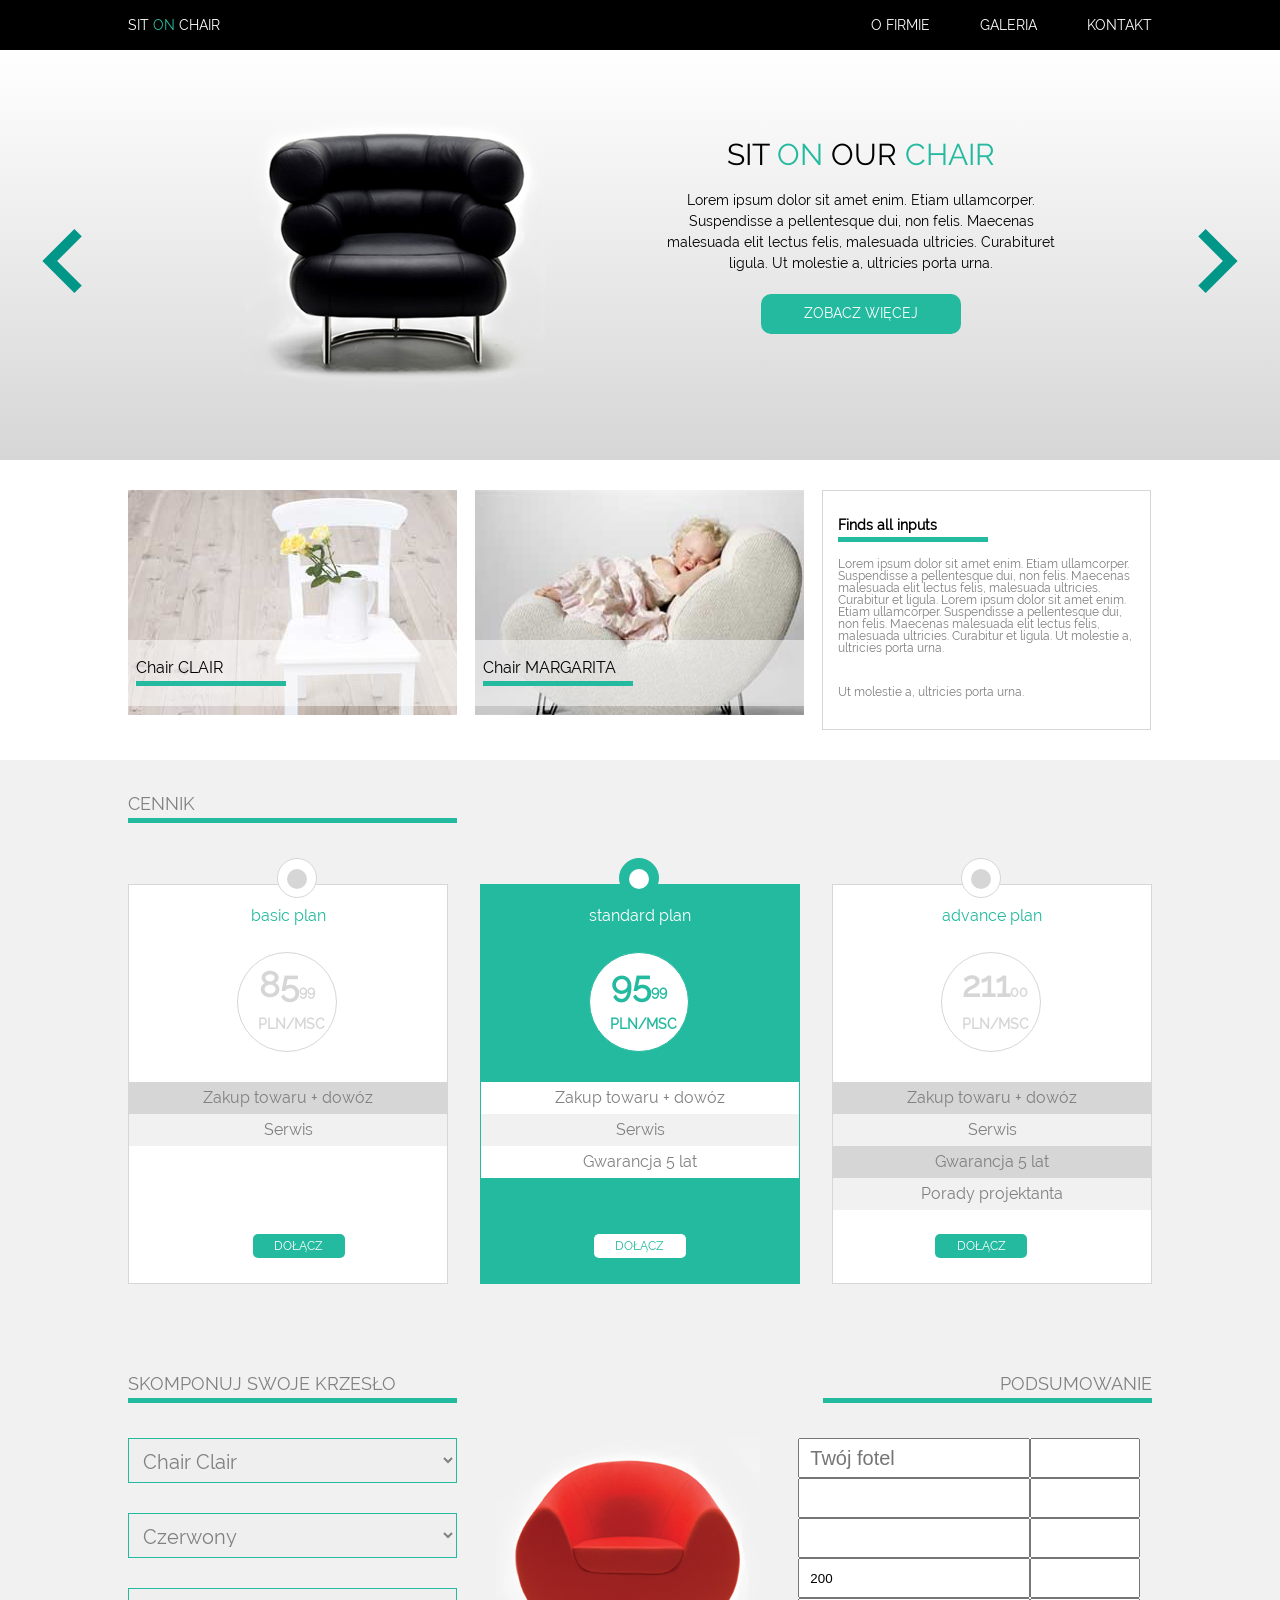
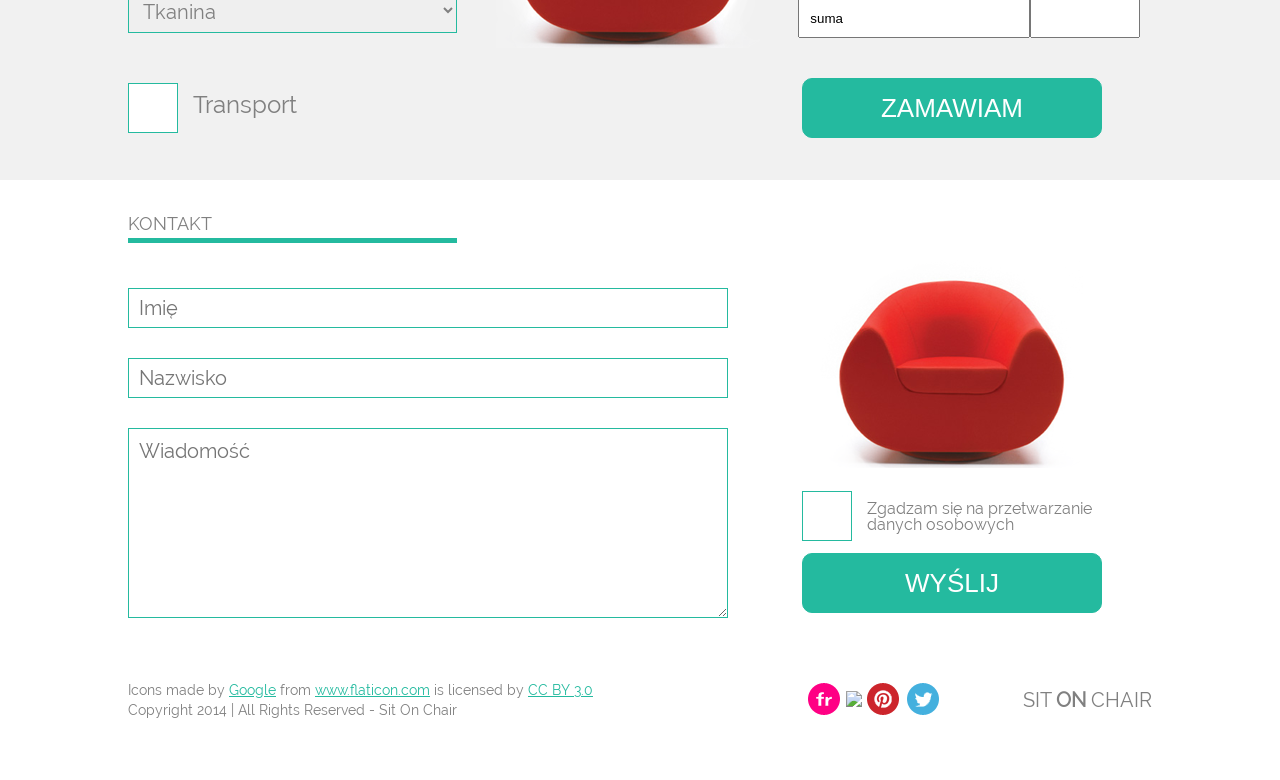
==== commit 9b5e2bc8: "Added structure of an order calculator section." ====
--- a/index.html
+++ b/index.html
@@ -6,7 +6,6 @@
     <!--<link rel="stylesheet" href="css/style.css">-->
     <link rel="stylesheet" href="css/scss/style2.css">
 
-
     <script src="js/jquery-2.1.4.js"></script>
     <script src="js/app.js"></script>
 </head>
@@ -15,24 +14,24 @@
 <div class="top-part">
     <nav>
         <div class="content">
-            <ul class="firstLevel">
+            <ul class="first-level">
                 <li class="logo">Sit <span class="green">on</span> chair</li>
                 <li class="links"><a href="#">Kontakt</a>
-                    <ul class="secondLevel">
+                    <ul class="second-level">
                         <li><a href="#">Obsługa klienta</a></li>
                         <li><a href="#">Biuro</a></li>
                     </ul>
                 </li>
 
                 <li class="links"><a href="#">Galeria</a>
-                    <ul class="secondLevel">
+                    <ul class="second-level">
                         <li><a href="#">Produkty</a></li>
                         <li><a href="#">Realizacje</a></li>
                     </ul>
                 </li>
 
                 <li class="links"><a href="#">O firmie</a>
-                    <ul class="secondLevel">
+                    <ul class="second-level">
                         <li><a href="#">Aktualności</a></li>
                         <li><a href="#">Nasz team</a></li>
                         <li><a href="#">Historia</a></li>
@@ -47,11 +46,11 @@
     <div class="jumbotron">
         <div class="content">
 
-            <img class="arrowLeft" src="images/left216.png"/>
+            <img class="arrow-left" src="images/left216.png"/>
 
             <ul>
                 <li>
-                    <figure class="bchair">
+                    <figure class="main_picture">
                         <img src="images/black_chair.png"/>
                     </figure>
 
@@ -63,7 +62,7 @@
                 </li>
 
                 <li>
-                    <figure class="bchair">
+                    <figure class="main_picture">
                         <img src="images/orange.png"/>
                     </figure>
 
@@ -75,7 +74,7 @@
                 </li>
 
                 <li>
-                    <figure class="bchair">
+                    <figure class="main_picture">
                         <img src="images/red.png"/>
                     </figure>
 
@@ -87,7 +86,7 @@
                 </li>
             </ul>
 
-            <img class="arrowRight" src="images/keyboard53.png"/>
+            <img class="arrow-right" src="images/keyboard53.png"/>
 
         </div>
     </div>
@@ -183,6 +182,72 @@
                 </div>
 
             </div>
+
+        </div>
+    </div>
+
+    <div class="clear"></div>
+
+    <div class="order">
+        <div class="content">
+
+            <ul class="order_title">
+                <li class="left"><h2>Skomponuj swoje krzesło</h2></li>
+                <li class="right">Podsumowanie</li>
+            </ul>
+
+            <div class="clear"></div>
+
+            <div class="order-calculator">
+
+                <select name="chair">
+                    <option value="1000">Chair Clair</option>
+                    <option value="1200">Chair Margarita</option>
+                    <option value="1400">Chair Selena</option>
+                </select>
+
+                <br>
+
+                <select name="color">
+                    <option value="0">Czerwony</option>
+                    <option value="10">Czarny</option>
+                    <option value="20">Pomarańczowy</option>
+                </select>
+
+                <br>
+
+                <select name="material">
+                    <option value="0">Tkanina</option>
+                    <option value="1200">Skóra</option>
+                </select>
+
+                <br>
+
+                <div class="checkbox">
+                    <input type="checkbox" id="transport">
+                    <label for="transport">Transport</label>
+                </div>
+
+            </div>
+
+            <div class="order-image">
+                <img src="images/red_chair.png">
+            </div>
+
+            <div class="order-summary">
+                <form class="summary-calculator">
+                    <input type="text" id="chair" placeholder="Twój fotel"><input type="text" id="chair-price">
+                    <input type="text" id="color"><input type="text" id="color-price">
+                    <input type="text" id="material"><input type="text" id="material-price">
+                    <input type="text" id="transport-value" value="200"><input type="text" id="transport-price">
+                    <input type="text" id="suma" value="suma"><input type="text" id="suma-price">
+
+                    <input type="submit" value="zamawiam">
+                </form>
+            </div>
+
+
+
 
         </div>
     </div>
--- a/css/style.css
+++ b/css/style.css
@@ -134,19 +134,19 @@
     display: none;
 }
 
-.arrowLeft {
+.arrow-left {
     position: absolute;
     top: 179px;
     left: 30px;
 }
 
-.arrowRight {
+.arrow-right {
     position: absolute;
     top: 179px;
     right: 30px;
 }
 
-.bchair {
+.main_picture {
     float: left;
     padding: 40px 0 0 30px;
 }
--- a/css/scss/style2.css
+++ b/css/scss/style2.css
@@ -69,20 +69,20 @@
   background-color: #000000;
   width: 100%; }
 
-ul.firstLevel {
+ul.first-level {
   height: 50px; }
-  ul.firstLevel :nth-child(n+3):nth-child(-n+4) {
+  ul.first-level :nth-child(n+3):nth-child(-n+4) {
     padding-right: 50px; }
 
-.firstLevel li {
+.first-level li {
   text-transform: uppercase;
   font-size: 14px;
   color: #ffffff;
   padding: 18px 0 18px 0; }
-  .firstLevel li a:link {
+  .first-level li a:link {
     text-decoration: none;
     color: #ffffff; }
-  .firstLevel li a:visited {
+  .first-level li a:visited {
     text-decoration: none;
     color: #ffffff; }
 
@@ -95,17 +95,17 @@
 .links {
   float: right; }
 
-.secondLevel {
+.second-level {
   position: absolute;
   top: 80px;
   width: 130px; }
-  .secondLevel li {
+  .second-level li {
     background-color: #000000;
     color: #ffffff;
     text-transform: none;
     padding: 10px;
     display: none; }
-    .secondLevel li:first-child:after {
+    .second-level li:first-child:after {
       bottom: 100%;
       left: 50%;
       border: solid transparent;
@@ -128,17 +128,17 @@
   .jumbotron li {
     display: none; }
 
-.arrowLeft {
+.arrow-left {
   position: absolute;
   top: 229px;
   left: 30px; }
 
-.arrowRight {
+.arrow-right {
   position: absolute;
   top: 229px;
   right: 30px; }
 
-.bchair {
+.main_picture {
   float: left;
   padding: 31.5px; }
 
@@ -398,6 +398,111 @@
 a.pricelist_type2:visited {
   color: #24BA9F;
   background-color: #ffffff; }
+
+/*order*/
+.order {
+  width: auto;
+  background: #F1F1F1;
+  height: 440px;
+  display: block; }
+
+.order-title li {
+  display: inline-block; }
+
+li.left {
+  float: left;
+  border-bottom: 5px solid #24BA9F;
+  margin: 35px 0;
+  width: 329px;
+  height: 23px;
+  font-size: 18px;
+  text-transform: uppercase;
+  color: #808080; }
+
+li.right {
+  float: right;
+  border-bottom: 5px solid #24BA9F;
+  margin: 35px 0;
+  width: 329px;
+  height: 23px;
+  font-size: 18px;
+  text-transform: uppercase;
+  color: #808080;
+  text-align: right; }
+
+.order-calculator {
+  width: 329px;
+  float: left; }
+  .order-calculator select {
+    border: 1px solid #24BA9F;
+    width: 329px;
+    height: 45px;
+    margin-bottom: 30px;
+    font-family: 'ralewayregular', sans-serif;
+    padding: 10px;
+    font-size: 20px;
+    color: #808080; }
+  .order-calculator .checkbox {
+    position: relative;
+    margin: 20px 0; }
+    .order-calculator .checkbox input {
+      display: block;
+      opacity: 0;
+      height: 48px;
+      position: absolute;
+      width: 48px; }
+    .order-calculator .checkbox input:checked + label::after {
+      display: block; }
+    .order-calculator .checkbox label {
+      display: block;
+      padding-left: 65px;
+      padding-top: 10px;
+      position: relative;
+      font-size: 24px;
+      color: #808080; }
+      .order-calculator .checkbox label:before, .order-calculator .checkbox label:after {
+        border: 1px solid #24BA9F;
+        background-color: #ffffff;
+        content: "";
+        display: block;
+        left: 0;
+        height: 48px;
+        position: absolute;
+        width: 48px;
+        top: 0; }
+      .order-calculator .checkbox label:after {
+        background: url("../../images/form_ok.jpg") no-repeat center;
+        border: 0;
+        display: none; }
+
+.order-image img {
+  float: left;
+  margin: 0 38.66667px; }
+
+.summary-calculator input {
+  float: left;
+  padding: 10px;
+  box-sizing: border-box; }
+  .summary-calculator input:nth-child(odd) {
+    width: 231.33333px;
+    height: 40px; }
+  .summary-calculator input:nth-child(even) {
+    width: 110px;
+    height: 40px; }
+  .summary-calculator input:first-child {
+    color: #24BA9F;
+    font-size: 20px; }
+  .summary-calculator input:last-child {
+    float: right;
+    margin: 30px 50px;
+    height: 60px;
+    width: 300px;
+    border-radius: 10px;
+    border: 1px solid #24BA9F;
+    background-color: #24BA9F;
+    color: #ffffff;
+    text-transform: uppercase;
+    font-size: 26px; }
 
 /*contact*/
 .contact {
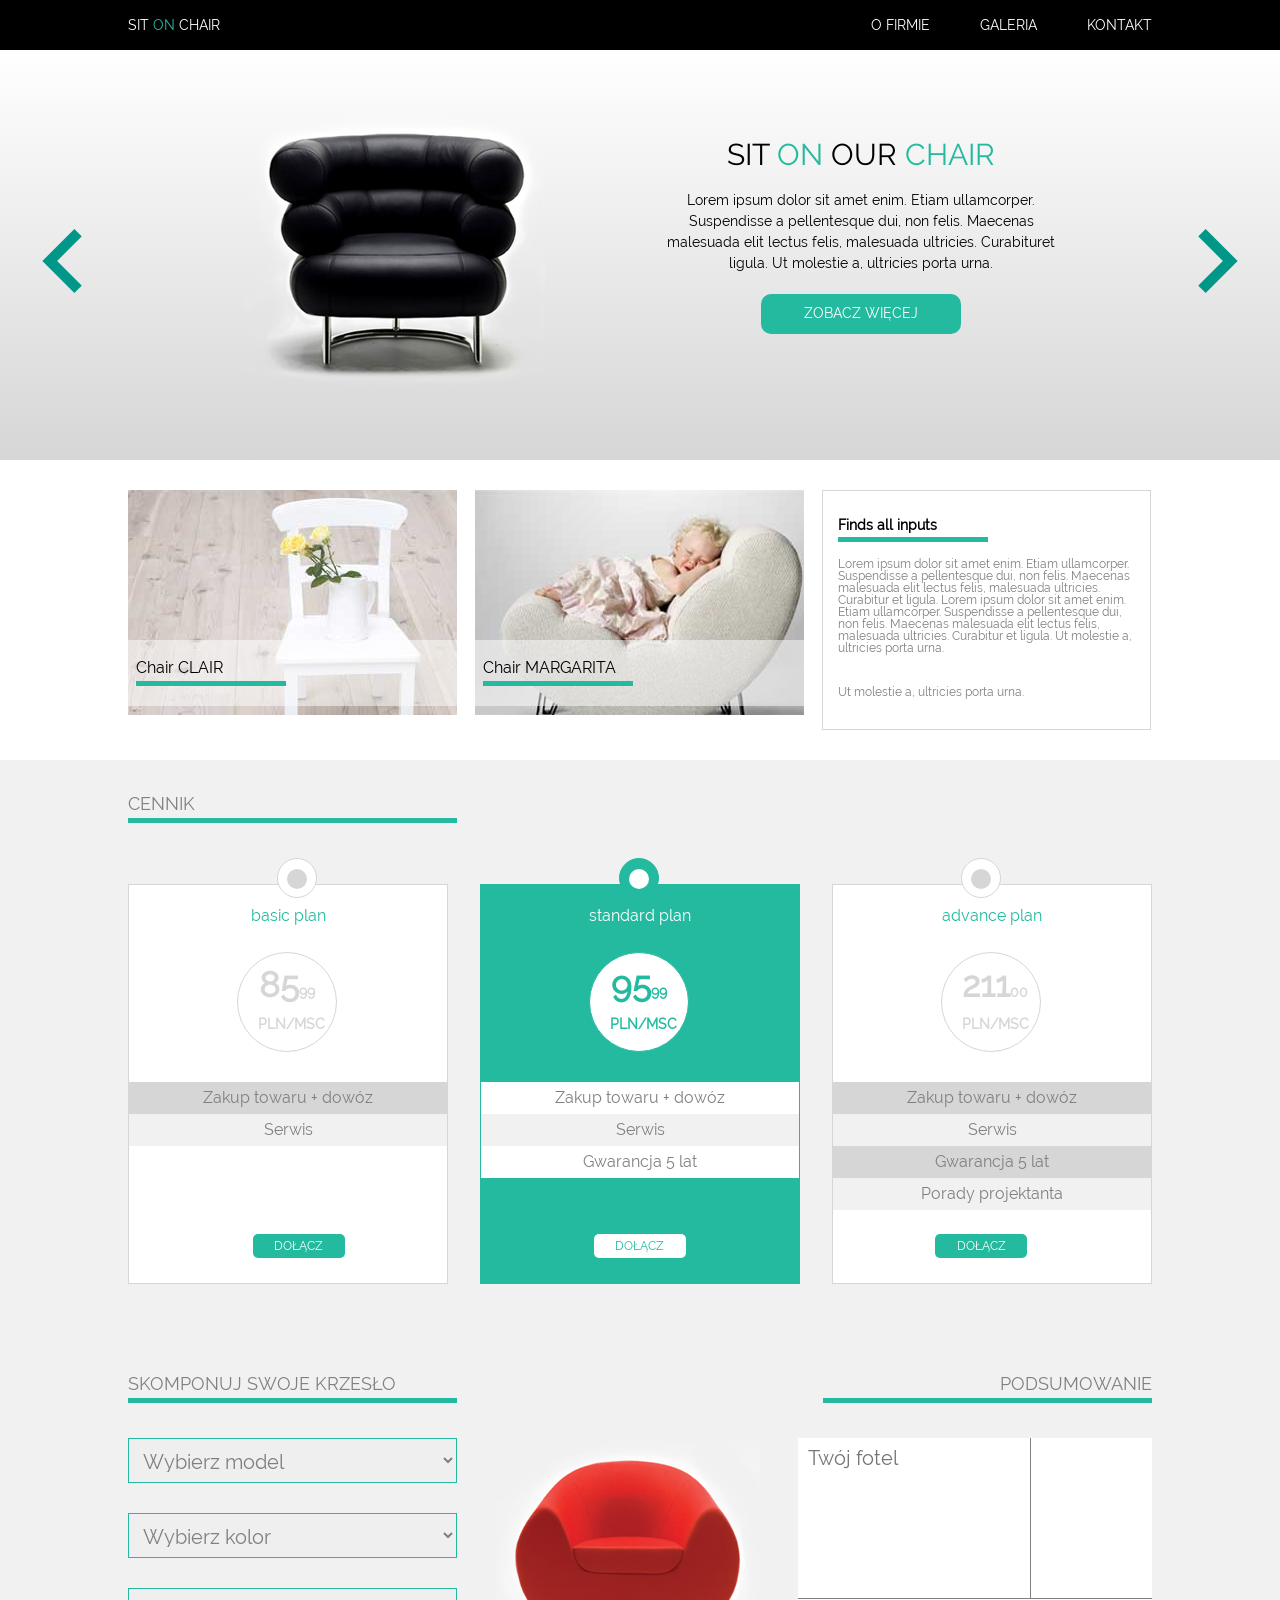
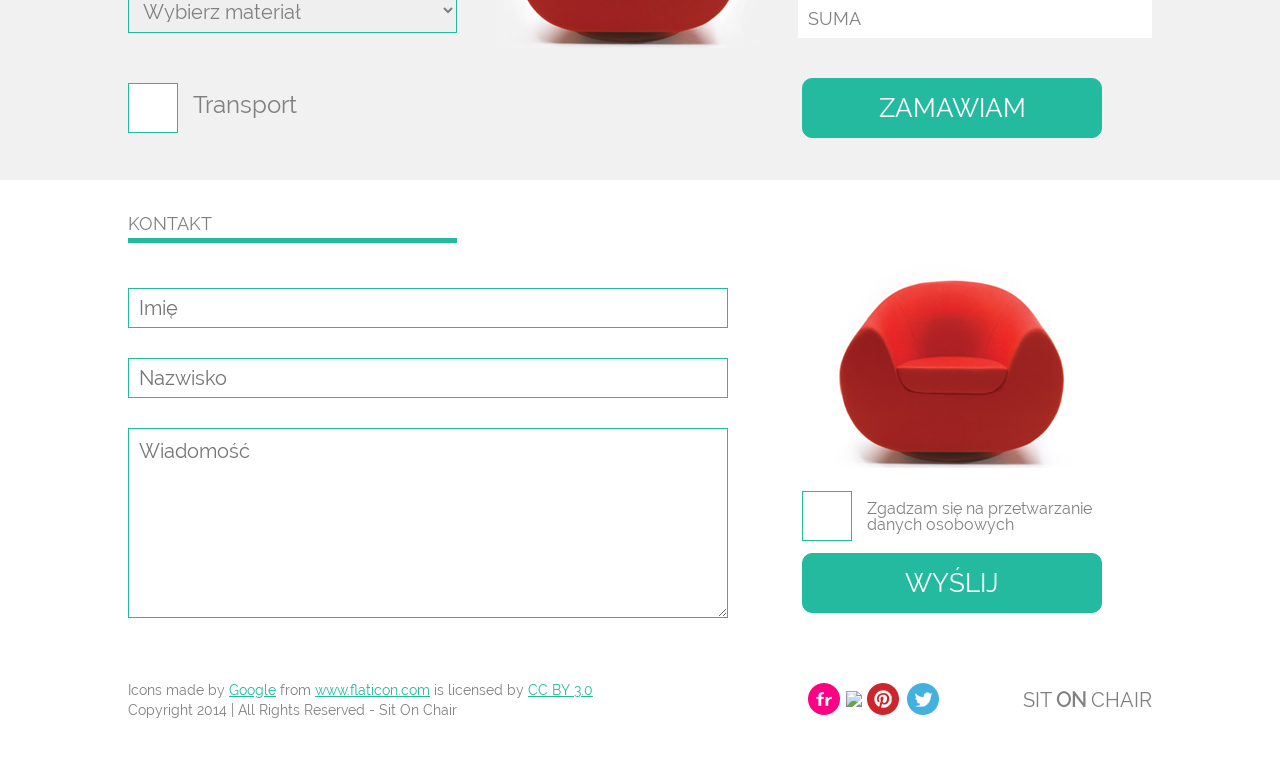
==== commit abad7c39: "Added a working order calculator with styling in Sass." ====
--- a/index.html
+++ b/index.html
@@ -2,7 +2,7 @@
 <html lang="en">
 <head>
     <meta charset="UTF-8">
-    <title>Warsztaty 9 pazdziernika</title>
+    <title>Online shop sample page</title>
     <!--<link rel="stylesheet" href="css/style.css">-->
     <link rel="stylesheet" href="css/scss/style2.css">
 
@@ -182,7 +182,6 @@
                 </div>
 
             </div>
-
         </div>
     </div>
 
@@ -198,35 +197,40 @@
 
             <div class="clear"></div>
 
-            <div class="order-calculator">
-
-                <select name="chair">
-                    <option value="1000">Chair Clair</option>
-                    <option value="1200">Chair Margarita</option>
-                    <option value="1400">Chair Selena</option>
-                </select>
-
-                <br>
-
-                <select name="color">
-                    <option value="0">Czerwony</option>
-                    <option value="10">Czarny</option>
-                    <option value="20">Pomarańczowy</option>
-                </select>
-
-                <br>
-
-                <select name="material">
-                    <option value="0">Tkanina</option>
-                    <option value="1200">Skóra</option>
-                </select>
-
-                <br>
-
-                <div class="checkbox">
-                    <input type="checkbox" id="transport">
-                    <label for="transport">Transport</label>
-                </div>
+            <div>
+
+                <form id="order-calculator">
+                    <select name="chair" id="select-chair">
+                        <option selected="selected">Wybierz model</option>
+                        <option value="1000">Chair Clair</option>
+                        <option value="1200">Chair Margarita</option>
+                        <option value="1400">Chair Selena</option>
+                    </select>
+
+                    <br>
+
+                    <select name="color" id="select-color">
+                        <option selected="selected">Wybierz kolor</option>
+                        <option value="0">Czerwony</option>
+                        <option value="10">Czarny</option>
+                        <option value="20">Pomarańczowy</option>
+                    </select>
+
+                    <br>
+
+                    <select name="material" id="select-material">
+                        <option selected="selected">Wybierz materiał</option>
+                        <option value="0">Tkanina</option>
+                        <option value="1200">Skóra</option>
+                    </select>
+
+                    <br>
+
+                    <div class="checkbox">
+                        <input type="checkbox" id="transport">
+                        <label for="transport">Transport</label>
+                    </div>
+                </form>
 
             </div>
 
@@ -235,19 +239,25 @@
             </div>
 
             <div class="order-summary">
-                <form class="summary-calculator">
-                    <input type="text" id="chair" placeholder="Twój fotel"><input type="text" id="chair-price">
-                    <input type="text" id="color"><input type="text" id="color-price">
-                    <input type="text" id="material"><input type="text" id="material-price">
-                    <input type="text" id="transport-value" value="200"><input type="text" id="transport-price">
-                    <input type="text" id="suma" value="suma"><input type="text" id="suma-price">
+                <form id="summary-calculator">
+                    <input type="text" id="chair" placeholder="Twój fotel">
+                    <input type="text" data-value="0" id="chair-price" class="sum">
+
+                    <input type="text" id="color">
+                    <input type="text" data-value="0" id="color-price" class="sum">
+
+                    <input type="text" id="material">
+                    <input type="text" data-value="0" id="material-price" class="sum">
+
+                    <input type="text" id="transport-value">
+                    <input type="text" data-value="0" id="transport-price" class="sum">
+
+                    <input type="text" id="suma" value="SUMA">
+                    <input type="text" id="suma-price">
 
                     <input type="submit" value="zamawiam">
                 </form>
             </div>
-
-
-
 
         </div>
     </div>
--- a/css/scss/style2.css
+++ b/css/scss/style2.css
@@ -430,10 +430,10 @@
   color: #808080;
   text-align: right; }
 
-.order-calculator {
+#order-calculator {
   width: 329px;
   float: left; }
-  .order-calculator select {
+  #order-calculator select {
     border: 1px solid #24BA9F;
     width: 329px;
     height: 45px;
@@ -442,25 +442,25 @@
     padding: 10px;
     font-size: 20px;
     color: #808080; }
-  .order-calculator .checkbox {
+  #order-calculator .checkbox {
     position: relative;
     margin: 20px 0; }
-    .order-calculator .checkbox input {
+    #order-calculator .checkbox input {
       display: block;
       opacity: 0;
       height: 48px;
       position: absolute;
       width: 48px; }
-    .order-calculator .checkbox input:checked + label::after {
+    #order-calculator .checkbox input:checked + label::after {
       display: block; }
-    .order-calculator .checkbox label {
+    #order-calculator .checkbox label {
       display: block;
       padding-left: 65px;
       padding-top: 10px;
       position: relative;
       font-size: 24px;
       color: #808080; }
-      .order-calculator .checkbox label:before, .order-calculator .checkbox label:after {
+      #order-calculator .checkbox label:before, #order-calculator .checkbox label:after {
         border: 1px solid #24BA9F;
         background-color: #ffffff;
         content: "";
@@ -470,7 +470,7 @@
         position: absolute;
         width: 48px;
         top: 0; }
-      .order-calculator .checkbox label:after {
+      #order-calculator .checkbox label:after {
         background: url("../../images/form_ok.jpg") no-repeat center;
         border: 0;
         display: none; }
@@ -479,20 +479,29 @@
   float: left;
   margin: 0 38.66667px; }
 
-.summary-calculator input {
+#summary-calculator input {
   float: left;
   padding: 10px;
-  box-sizing: border-box; }
-  .summary-calculator input:nth-child(odd) {
+  box-sizing: border-box;
+  font-family: 'ralewayregular', sans-serif;
+  border: none;
+  font-size: 16px;
+  color: #808080; }
+  #summary-calculator input:nth-child(odd) {
     width: 231.33333px;
     height: 40px; }
-  .summary-calculator input:nth-child(even) {
-    width: 110px;
+  #summary-calculator input:nth-child(even) {
+    width: 122px;
     height: 40px; }
-  .summary-calculator input:first-child {
+  #summary-calculator input:nth-child(-n+2) {
     color: #24BA9F;
     font-size: 20px; }
-  .summary-calculator input:last-child {
+  #summary-calculator input:nth-child(n+9):nth-child(-n+10) {
+    font-size: 18px;
+    border-top: 1px solid #808080; }
+  #summary-calculator input:nth-child(-2n+8) {
+    border-left: 1px solid #808080; }
+  #summary-calculator input:last-child {
     float: right;
     margin: 30px 50px;
     height: 60px;
@@ -595,7 +604,8 @@
     background-color: #24BA9F;
     color: #ffffff;
     text-transform: uppercase;
-    font-size: 26px; }
+    font-size: 26px;
+    font-family: 'ralewayregular', sans-serif; }
 
 /*references*/
 .references {
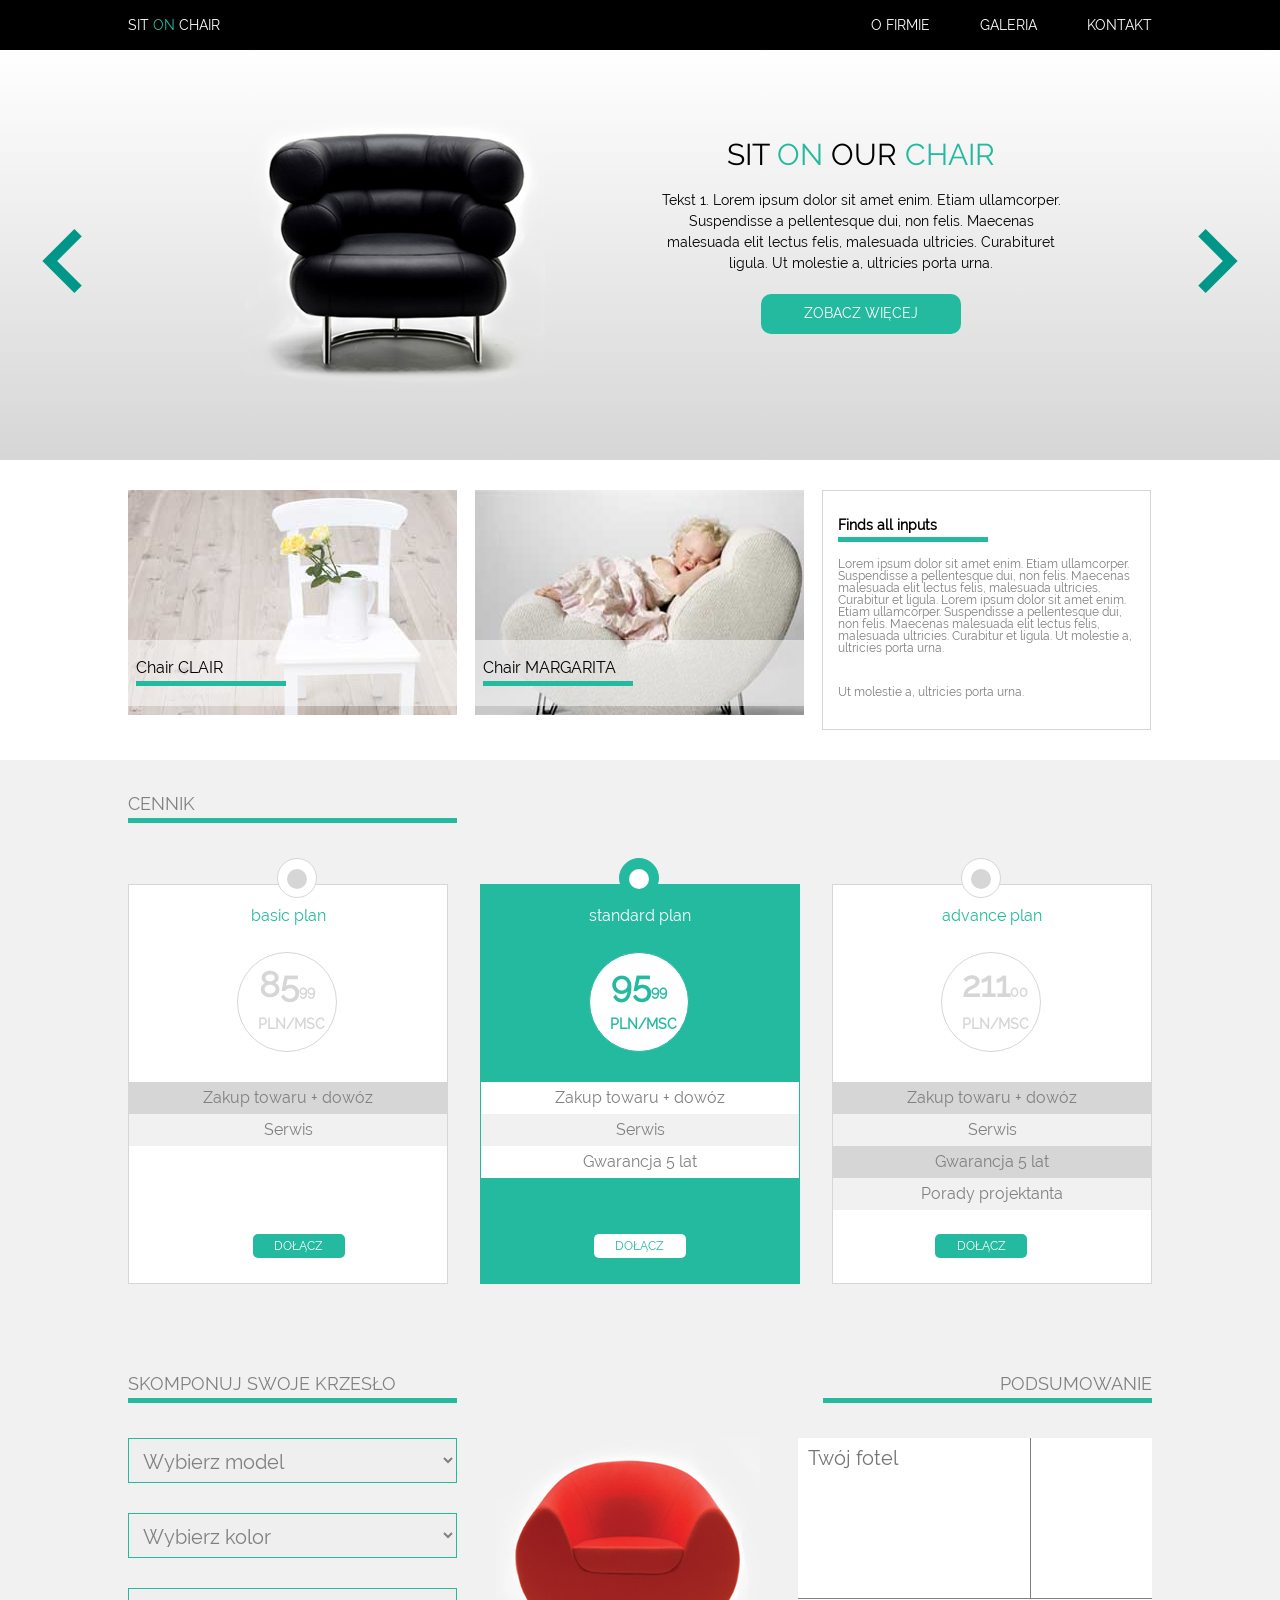
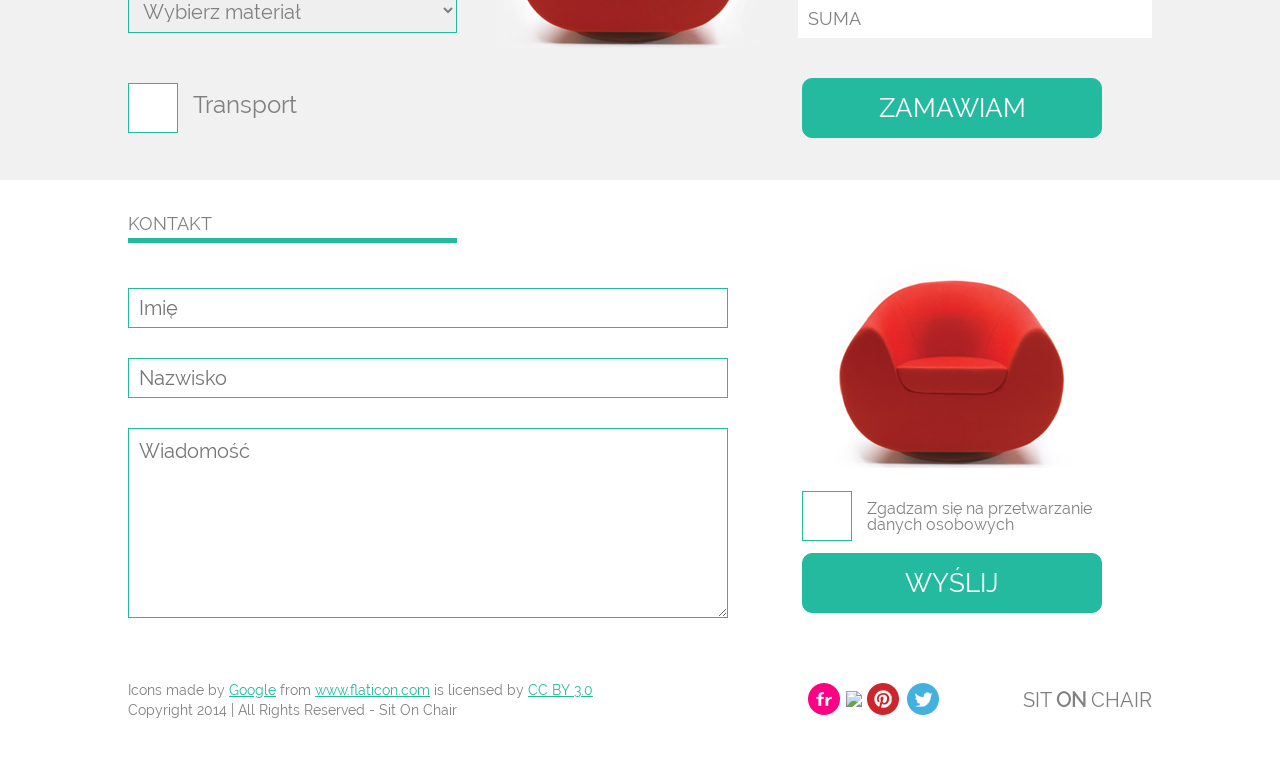
==== commit c6b083f8: "Added an update to html main section. Updated function on mouseenter/mouseleave on articles' picture" ====
--- a/index.html
+++ b/index.html
@@ -56,7 +56,7 @@
 
                     <article class="main_description">
                         <h1>Sit <span class="green">on </span> our <span class="green">chair</span></h1>
-                        <p>Lorem ipsum dolor sit amet enim. Etiam ullamcorper. Suspendisse a pellentesque dui, non felis. Maecenas malesuada elit lectus felis, malesuada ultricies.                                    Curabituret ligula. Ut molestie a, ultricies porta urna. </p>
+                        <p>Tekst 1. Lorem ipsum dolor sit amet enim. Etiam ullamcorper. Suspendisse a pellentesque dui, non felis. Maecenas malesuada elit lectus felis, malesuada ultricies.                              Curabituret ligula. Ut molestie a, ultricies porta urna. </p>
                         <p class="main_more"><a href="#">Zobacz więcej</a></p>
                     </article>
                 </li>
@@ -68,7 +68,7 @@
 
                     <article class="main_description">
                         <h1>Sit <span class="green">on </span> our <span class="green">chair</span></h1>
-                        <p>Lorem ipsum dolor sit amet enim. Etiam ullamcorper. Suspendisse a pellentesque dui, non felis. Maecenas malesuada elit lectus felis, malesuada ultricies.                                    Curabitur et ligula. Ut molestie a, ultricies porta urna. </p>
+                        <p>Tekst 2. Maecenas malesuada elit lectus felis, malesuada ultricies. Curabitur et ligula. Ut molestie a, ultricies porta urna. </p>
                         <p class="main_more"><a href="#">Zobacz więcej</a></p>
                     </article>
                 </li>
@@ -80,7 +80,7 @@
 
                     <article class="main_description">
                         <h1>Sit <span class="green">on </span> our <span class="green">chair</span></h1>
-                        <p>Lorem ipsum dolor sit amet enim. Etiam ullamcorper. Suspendisse a pellentesque dui, non felis. Maecenas malesuada elit lectus felis, malesuada ultricies.                                    Curabitur et ligula. Ut molestie a, ultricies porta urna. </p>
+                        <p>Tekst 3. Etiam ullamcorper. Suspendisse a pellentesque dui, non felis. Maecenas malesuada elit lectus felis, malesuada ultricies.                                                                Curabitur et ligula. Ut molestie a, ultricies porta urna. </p>
                         <p class="main_more"><a href="#">Zobacz więcej</a></p>
                     </article>
                 </li>
@@ -98,15 +98,15 @@
     <div class="examples">
         <div class="content">
 
-            <article class="examples_pictures">
-                <img class="picture_chair" data-order="0" src="images/box1_img.jpg"/>
+            <article class="examples_pictures" data-order="0" >
+                <img class="picture_chair" src="images/box1_img.jpg"/>
                 <div class="examples_description">
                     <h3 class="examples_title">Chair CLAIR</h3>
                 </div>
             </article>
 
-            <article class="examples_pictures">
-                <img class="picture_chair" data-order="1" src="images/box2_img.jpg"/>
+            <article class="examples_pictures" data-order="1">
+                <img class="picture_chair" src="images/box2_img.jpg"/>
                 <div class="examples_description">
                     <h3 class="examples_title">Chair MARGARITA</h3>
                 </div>
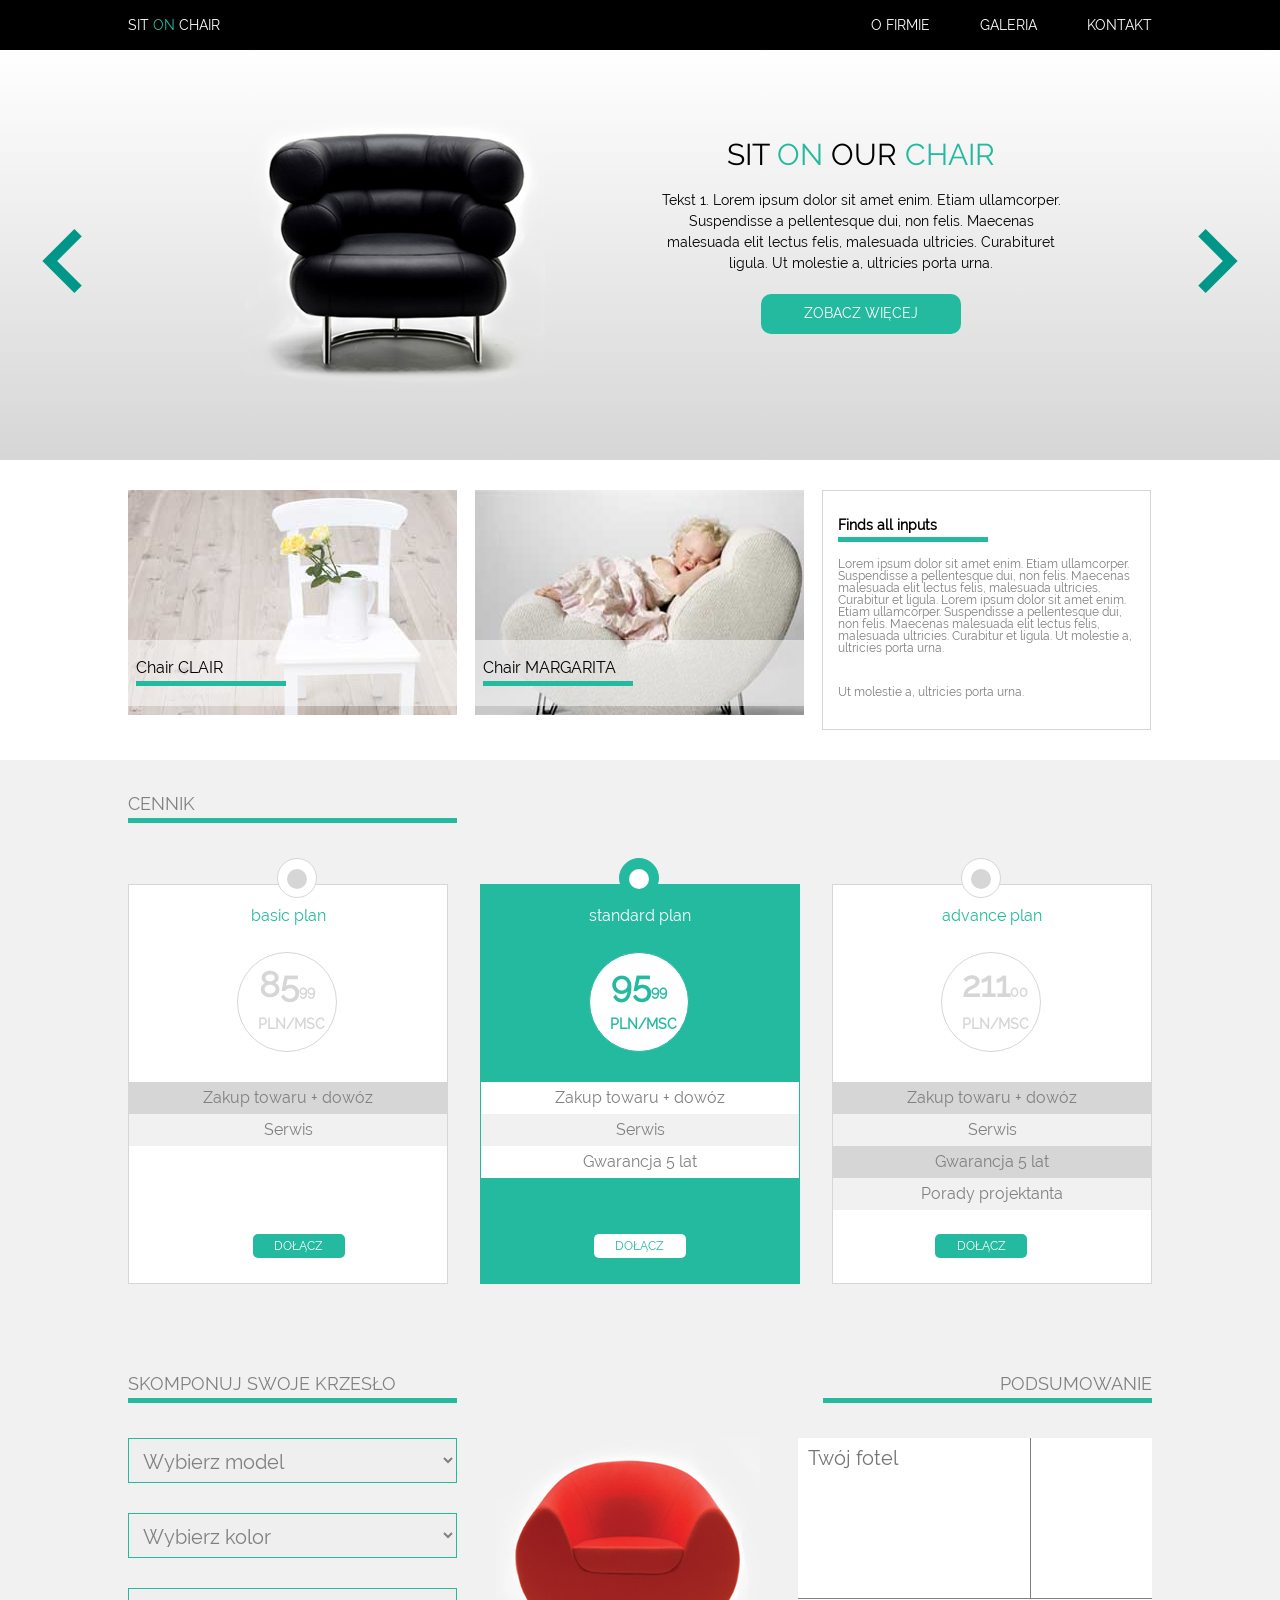
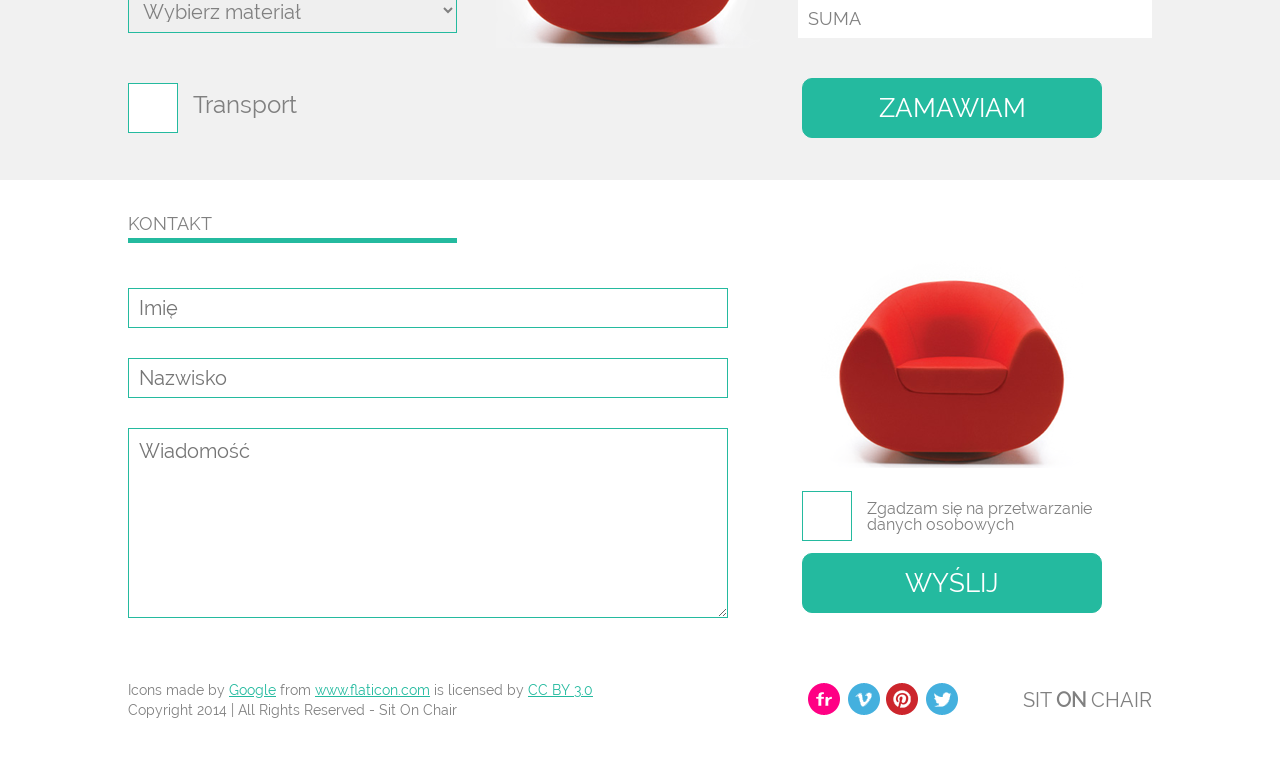
==== commit 052820c3: "Added viewport to ensure proper display on mobile devices." ====
--- a/index.html
+++ b/index.html
@@ -2,6 +2,7 @@
 <html lang="en">
 <head>
     <meta charset="UTF-8">
+    <meta name="viewport" content="width=1024px, initial-scale=1.0">
     <title>Online shop sample page</title>
     <!--<link rel="stylesheet" href="css/style.css">-->
     <link rel="stylesheet" href="css/scss/style2.css">
